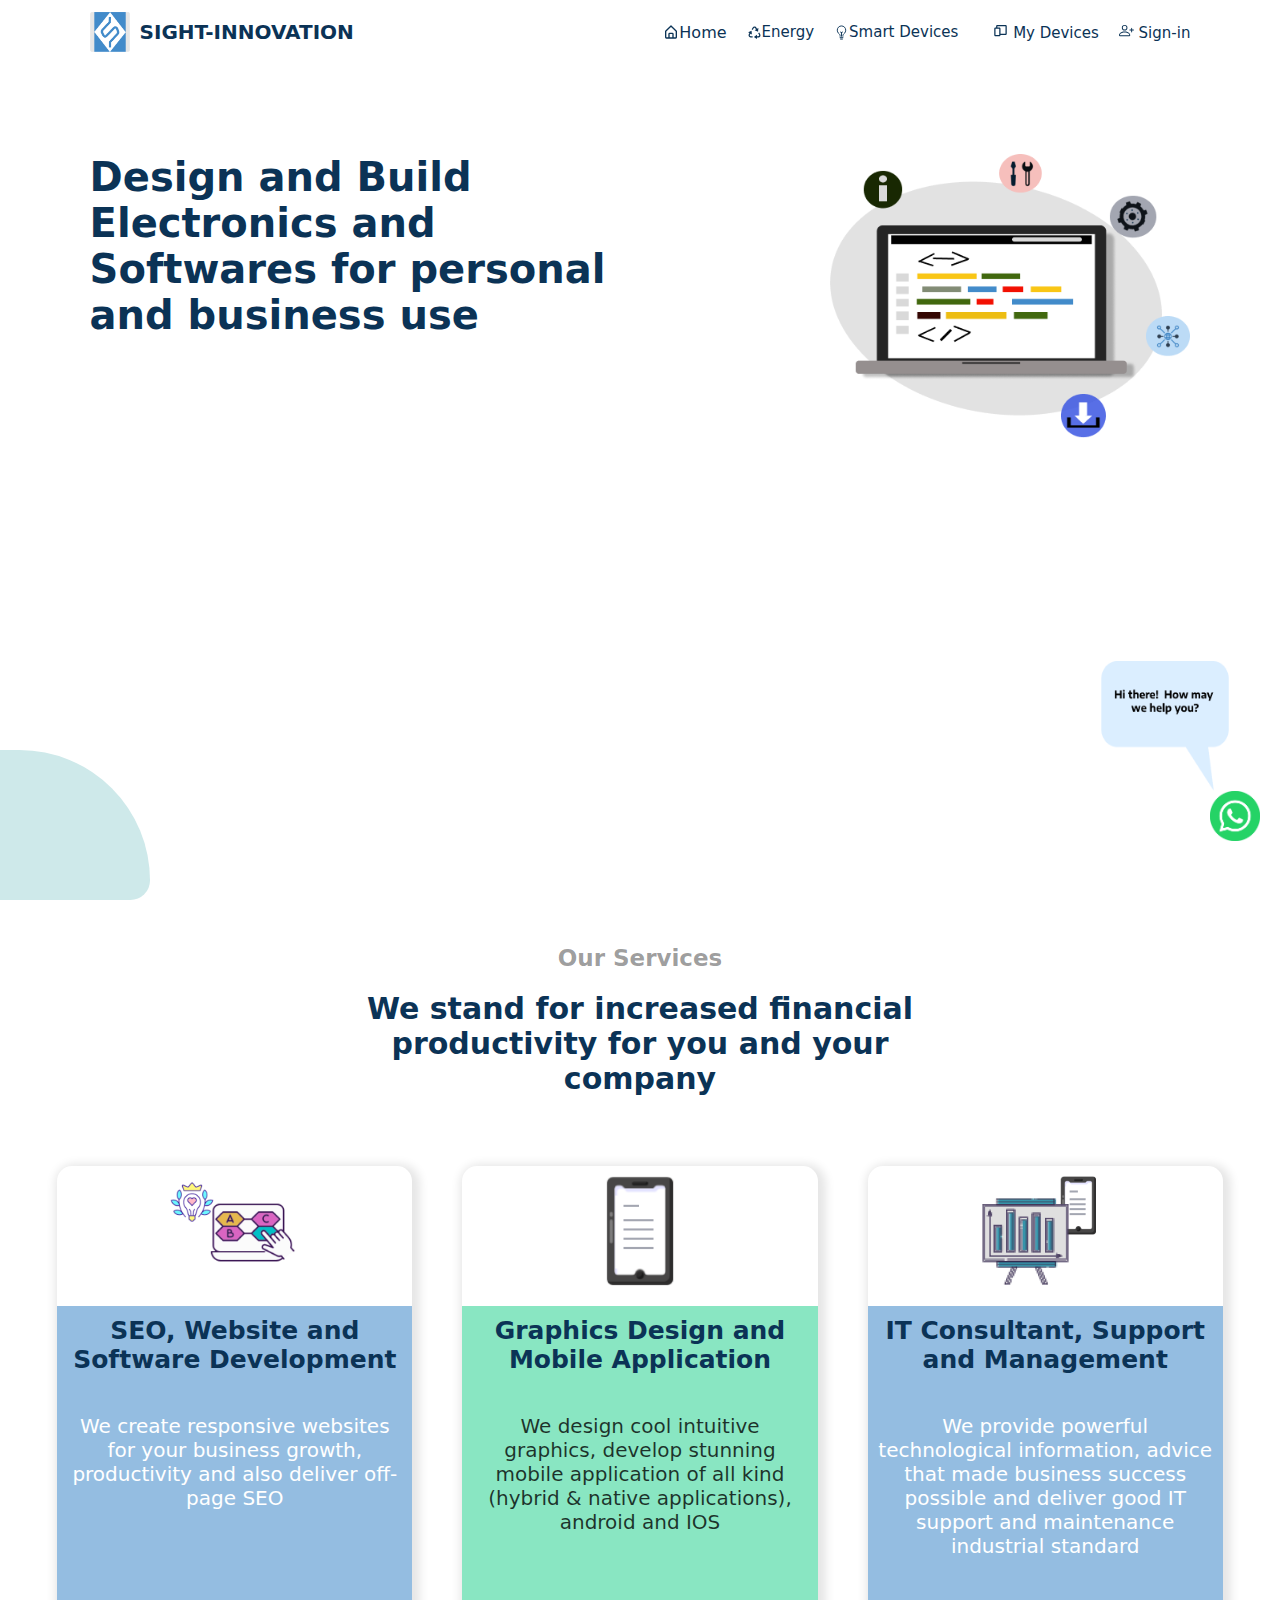
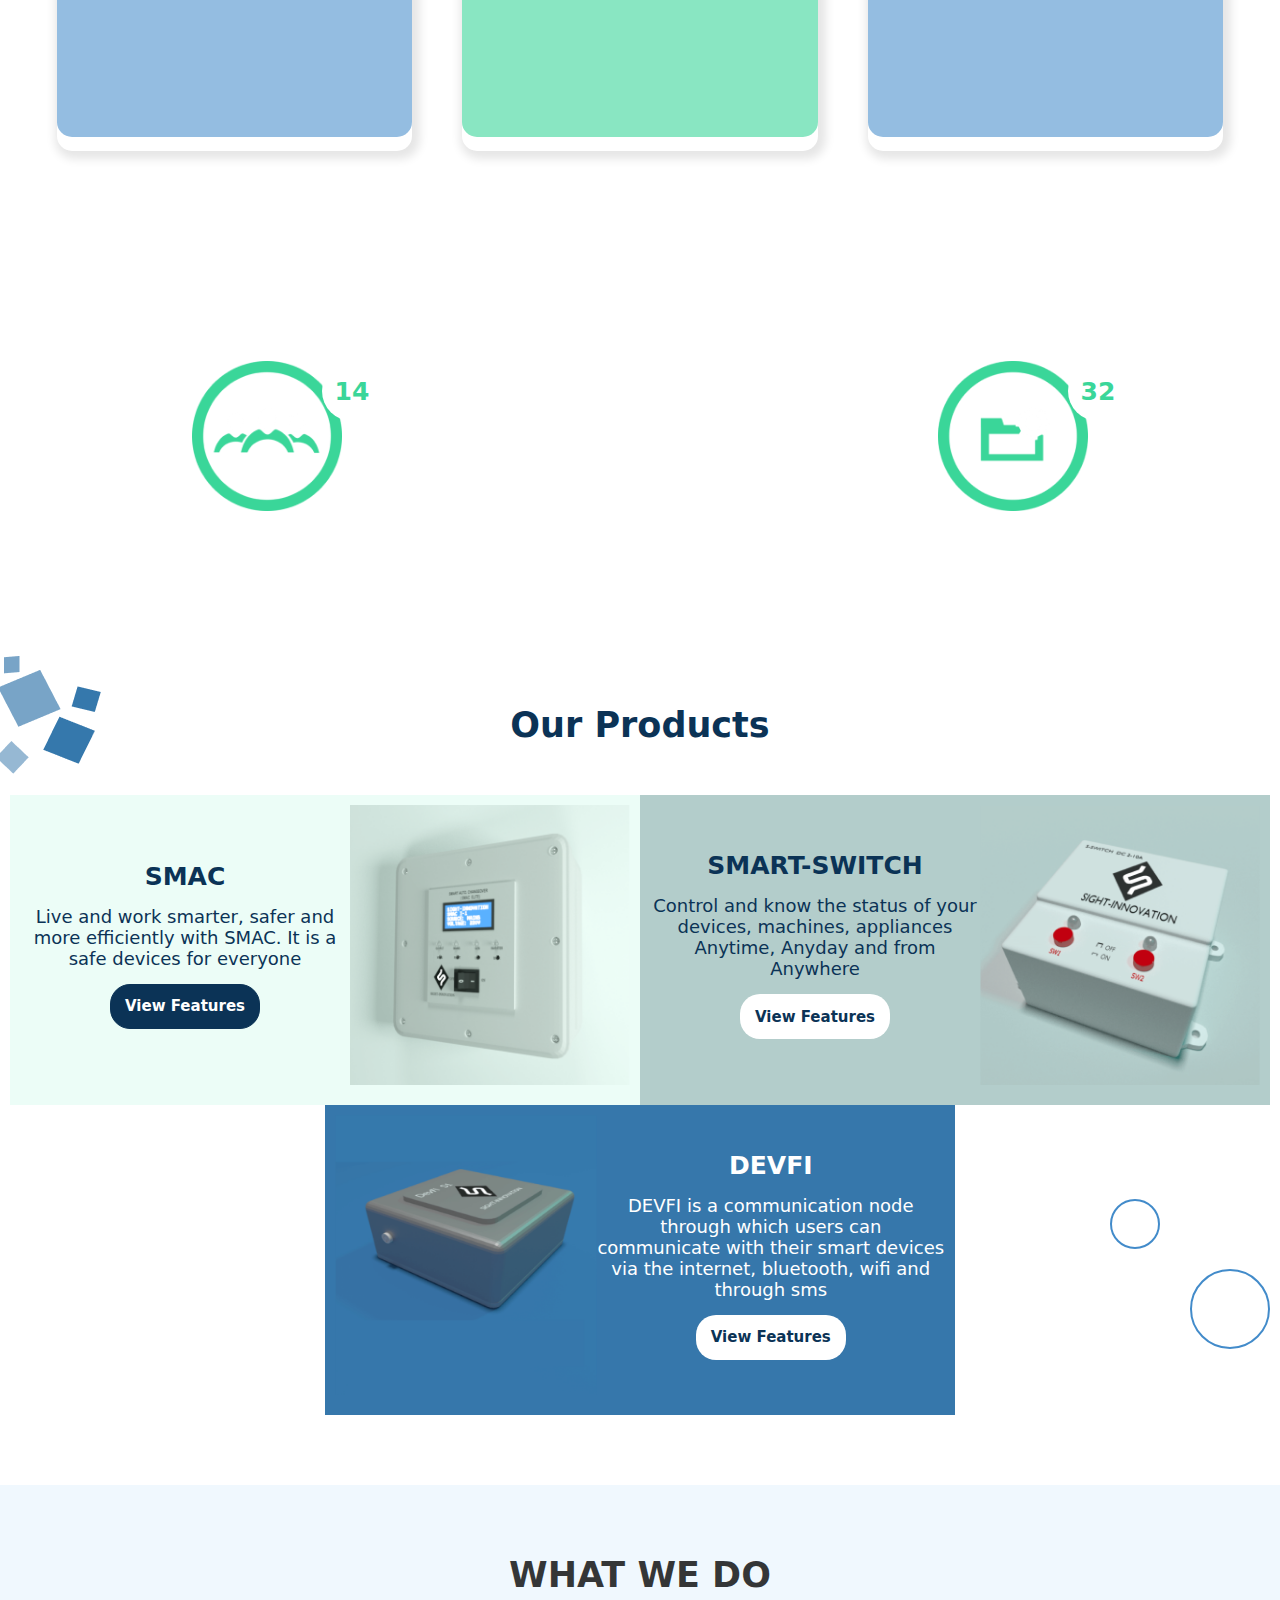
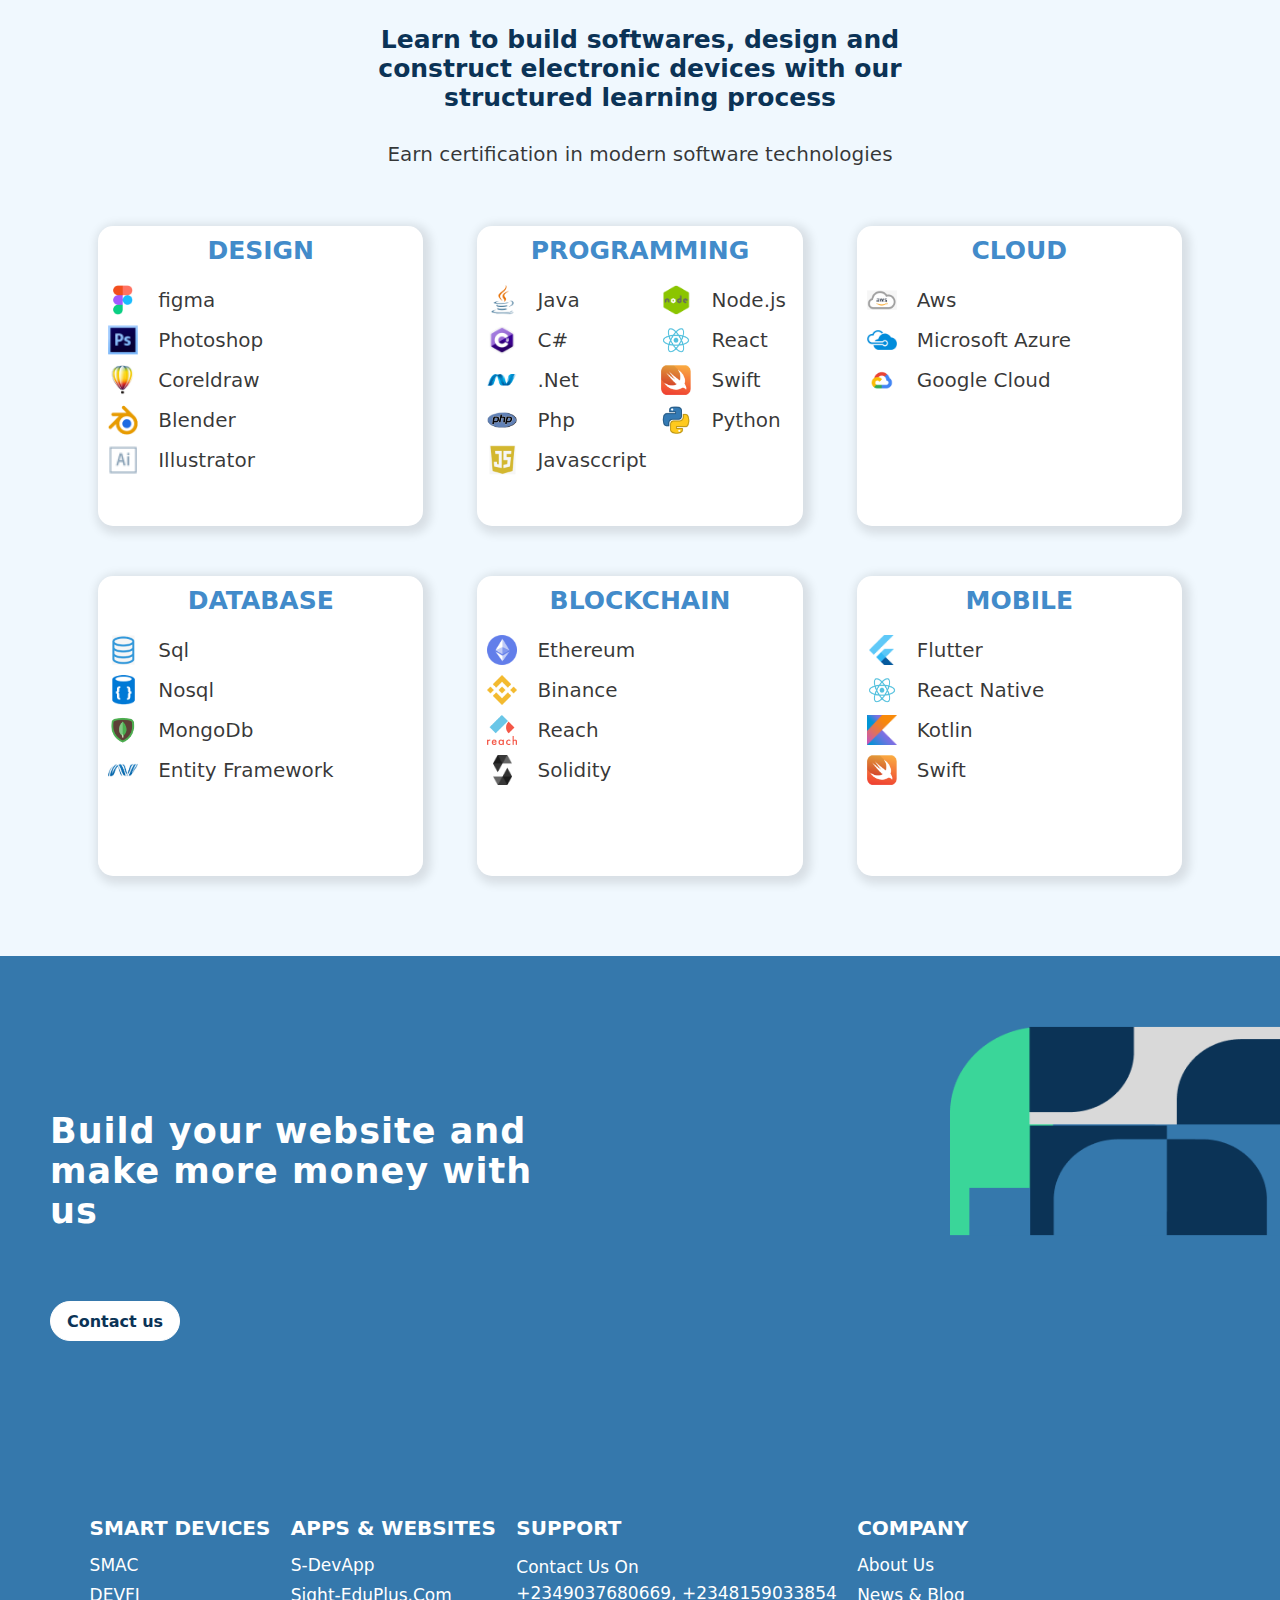
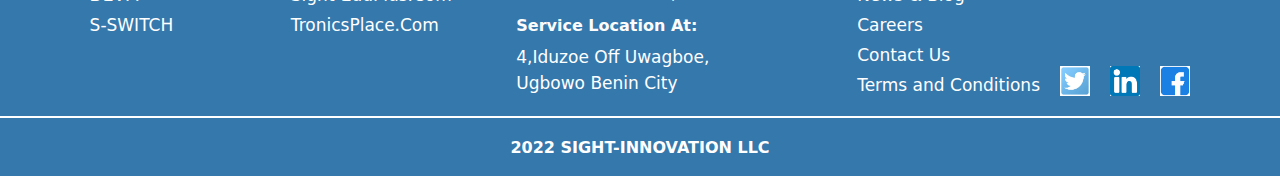
==== index.html @ d51b5e55 "first comiit" ====
<!DOCTYPE html>
<html lang="en">
<head>
    <title>SIGHT-INNOVATION LLC-Advance Electronics & Software Company in Nigeria</title>
    <link rel="stylesheet" href="./css/index.css"/>
    <link rel="stylesheet" href="./css/header.css"/>
    <link rel="stylesheet" href="./css/footer.css"/>
    <link rel="stylesheet" href="./css/style.css"/>
</head>
<body>
     <header classList="active?'active':''" class="header active?'active':''">
        <div class="header-div-1">
            <img class="logo" src="./images/favicon.png"/>
            <span class="sight">SIGHT-INNOVATION</span>
        </div>
        
        <div class="header-div-2">
            <div class="div-2-div">
                <div>
                    <span class="header-span">
                        <svg stroke="currentColor" fill="currentColor" stroke-width="0" viewBox="0 0 24 24" height="1em" width="1em" xmlns="http://www.w3.org/2000/svg"><path d="M5 22h14a2 2 0 0 0 2-2v-9a1 1 0 0 0-.29-.71l-8-8a1 1 0 0 0-1.41 0l-8 8A1 1 0 0 0 3 11v9a2 2 0 0 0 2 2zm5-2v-5h4v5zm-5-8.59 7-7 7 7V20h-3v-5a2 2 0 0 0-2-2h-4a2 2 0 0 0-2 2v5H5z"></path></svg>
                        Home
                    </span>
                </div>

                <div class="ensmde">
                    <div>
                        <span class="header-span" onclick="showDialog(this,0)">
                            <svg stroke="currentColor" fill="currentColor" stroke-width="0" viewBox="0 0 24 24" height="1em" width="1em" xmlns="http://www.w3.org/2000/svg"><g><path fill="none" d="M0 0H24V24H0z"></path><path d="M19.562 12.097l1.531 2.653c.967 1.674.393 3.815-1.28 4.781-.533.307-1.136.469-1.75.469H16v2.5L11 19l5-3.5V18h2.062c.263 0 .522-.07.75-.201.718-.414.963-1.332.55-2.049l-1.532-2.653 1.732-1zM7.304 9.134l.53 6.08-2.164-1.25-1.031 1.786c-.132.228-.201.487-.201.75 0 .828.671 1.5 1.5 1.5H9v2H5.938c-1.933 0-3.5-1.567-3.5-3.5 0-.614.162-1.218.469-1.75l1.03-1.787-2.164-1.249 5.53-2.58zm6.446-6.165c.532.307.974.749 1.281 1.281l1.03 1.785 2.166-1.25-.53 6.081-5.532-2.58 2.165-1.25-1.031-1.786c-.132-.228-.321-.417-.549-.549-.717-.414-1.635-.168-2.049.549L9.169 7.903l-1.732-1L8.97 4.25c.966-1.674 3.107-2.248 4.781-1.281z"></path></g></svg>
                            Energy

                            <dialog class="energy" >
                                <a onclick="showDialog(this,1)" href="http://127.0.0.1:5500/smart-meter.html">Smart Meter</a>
                            </dialog>
                        </span>
                    </div>

                    

                    <div>
                        <span class="header-span">
                            <svg stroke="currentColor" fill="currentColor" stroke-width="0" viewBox="0 0 512 512" height="1em" width="1em" xmlns="http://www.w3.org/2000/svg"><path fill="none" stroke-linecap="round" stroke-linejoin="round" stroke-width="32" d="M304 384v-24c0-29 31.54-56.43 52-76 28.84-27.57 44-64.61 44-108 0-80-63.73-144-144-144a143.6 143.6 0 00-144 144c0 41.84 15.81 81.39 44 108 20.35 19.21 52 46.7 52 76v24m16 96h64m-80-48h96m-48-48V256"></path><path fill="none" stroke-linecap="round" stroke-linejoin="round" stroke-width="32" d="M294 240s-21.51 16-38 16-38-16-38-16"></path></svg>
                            Smart Devices
                        </span>
                    </div>             
                </div>
            </div>

            <div class="div-end-div">
                <span class="header-span">
                <a>
                    <svg stroke="currentColor" fill="currentColor" stroke-width="0" viewBox="0 0 24 24" height="1em" width="1em" xmlns="http://www.w3.org/2000/svg"><path d="M20 3H7c-1.103 0-2 .897-2 2v2H4c-1.103 0-2 .897-2 2v10c0 1.103.897 2 2 2h6c1.103 0 2-.897 2-2h8c1.103 0 2-.897 2-2V5c0-1.103-.897-2-2-2zM9.997 19H4V9h6l-.003 10zm10-2H12V9c0-1.103-.897-2-2-2H7V5h13l-.003 12z"></path></svg>
                    My Devices
                </a>
                </span>

                <span class="header-span">
                    <a>
                        <svg stroke="currentColor" fill="currentColor" stroke-width="0" viewBox="0 0 16 16" height="1em" width="1em" xmlns="http://www.w3.org/2000/svg"><path d="M6 8a3 3 0 1 0 0-6 3 3 0 0 0 0 6zm2-3a2 2 0 1 1-4 0 2 2 0 0 1 4 0zm4 8c0 1-1 1-1 1H1s-1 0-1-1 1-4 6-4 6 3 6 4zm-1-.004c-.001-.246-.154-.986-.832-1.664C9.516 10.68 8.289 10 6 10c-2.29 0-3.516.68-4.168 1.332-.678.678-.83 1.418-.832 1.664h10z"></path><path fill-rule="evenodd" d="M13.5 5a.5.5 0 0 1 .5.5V7h1.5a.5.5 0 0 1 0 1H14v1.5a.5.5 0 0 1-1 0V8h-1.5a.5.5 0 0 1 0-1H13V5.5a.5.5 0 0 1 .5-.5z"></path></svg>
                        Sign-in
                    </a>
                </span>
            </div>
        </div>
    </header>

    <main class="home">
        <div class="home-banner">
            <section class="home-section-1">
                <span class="home-corner"></span>
                <span class="main-text">Design and Build Electronics and Softwares for personal and business use</span>
            </section>
            <section class="home-section-1">
                <img class="banner" src="./images/banner.png" alt="banner">

                <div class="home-div1">
                    <img src="./images/chat.png" class="home-img"/>
                    <div>
                        <img src="./images/whatapp2.png" class="home-img1"/>
                    </div>
                </div>

            </section>
        </div>
    </main>

    <section class="home-servicesSection">
        <div class="home-services1">
            <span class="home-sertt1">Our Services</span>
            <span class="home-sertt2">We stand for increased financial productivity for you and your company</span>
        </div>

        <div class="home-services2">
            <div>
                <img class="home-img2" src="./images/services1.png"/>
                <div class="home-services2-div1">
                    <span class="home-services2-span1">
                        SEO, Website and Software Development
                    </span>
                    <span class="home-services2-span2">
                        We create responsive websites for your business growth, productivity and also deliver off-page SEO
                    </span>
                </div>               
            </div>
            <div>
                <img class="home-img2" src="./images/phone.png"/>
                <div class="home-services2-div2">
                    <span class="home-services2-span1">
                        Graphics Design and Mobile Application
                    </span>
                    <span class="home-services2-spandif">
                        We design cool intuitive graphics, develop stunning mobile application of all kind (hybrid & native applications), android and IOS
                    </span>
                </div>
            </div>
            <div>
                <img class="home-img2" src="./images/services2.png"/>
                <div class="home-services2-div3">
                    <span class="home-services2-span1">
                        IT Consultant, Support and Management
                    </span>
                    <span class="home-services2-span2">
                        We provide powerful technological information, advice that made business success possible and deliver good IT support and maintenance industrial standard
                    </span>
                </div>
            </div>
        </div>
    </section>

    <section class="home-bg">
        <div>
            <div>
                <img src="./images/head.png" alt="head"/>
                <span class="home-bg-span">14</span>
                <span>Clients</span>
            </div>

            <div >
                <img src="./images/file.png" alt="file"/>
                <span class="home-bg-span">32</span>
                <span>Projects</span>
            </div>
        </div>
    </section>

    <section class="home-products">
        <img src="./images/side.png" alt="side">
        <span>Our Products</span>
        <div>
            <div class="home-prodiv">
                <div class="home-prodiv1">
                    <div>
                        <span>SMAC</span>
                        <span>
                            Live and work smarter, safer and more efficiently with SMAC. It is a safe devices for everyone
                        </span>
                        <a>View Features</a>
                    </div>
                    <img height="280px" width="280px" src="./images/smac.png" alt="smac">
                </div>

                <div class="home-prodiv2">
                    <div>
                        <span>SMART-SWITCH</span>
                        <span>
                            Control and know the status of your devices, machines, appliances Anytime, Anyday and from Anywhere
                        </span>
                        <a>View Features</a>
                    </div>
                    <img height="280px" width="280px" src="./images/switch.png" alt="switch">
                </div>
            </div>

            <div class="home-prodiv3">
                <img height="280px" width="280px" src="./images/devfi.png" alt="devfi">
                <div>
                    <span>DEVFI</span>
                    <span>
                        DEVFI is a communication node through which users can communicate with their smart devices via the internet, bluetooth, wifi and through sms
                    </span>
                    <a>View Features</a>
                </div>
            </div>
        </div>
        <p class="home-p1"></p>
        <p class="home-p2"></p>
    </section>

    <section class="home-software">
        <div class="home-softdiv1">
            <span class="home-softdiv1-span1">WHAT WE DO</span>
            <span class="home-softdiv1-span2">
                Learn to build softwares, design and construct electronic devices with our structured learning process
            </span>
            <span class="home-softdiv1-span3">Earn certification in modern software technologies</span>
        </div>

        <div class="home-softdiv2">
           <div>
                <div class="scrolled-7">
                    <span>DESIGN</span>
                    <div class="home-sfdiv1">
                        <span>
                            <img src="./images/figma.png" alt="figma" class="home-img3">
                            figma
                        </span>
                        <span>
                            <img src="./images/photoshop.png" alt="photoshop" class="home-img3">
                            Photoshop
                        </span>
                        <span>
                            <img src="./images/corel.png" alt="Coreldraw" class="home-img3">
                            Coreldraw
                        </span>
                        <span>
                            <img src="./images/blender.png" alt="blender" class="home-img3">
                            Blender
                        </span>
                        <span>
                            <img src="./images/illustrator.png" alt="Illustrator" class="home-img3">
                            Illustrator
                        </span>
                    </div>
                </div>

                <div class="scrolled-7">
                    <span>PROGRAMMING</span>
                    <div class="home-sfdiv2">
                        <div class="home-sfdiv3">
                            <span>
                                <img src="./images/java.png" alt="Java" class="home-img3">
                                Java
                            </span>
                            <span>
                                <img src="./images/c.png" alt="C#" class="home-img3">
                                C#
                            </span>
                            <span>
                                <img src="./images/net.png" alt=".net" class="home-img3">
                                .Net
                            </span>
                            <span>
                                <img src="./images/php.png" alt="php" class="home-img3">
                                Php
                            </span>
                            <span>
                                <img src="./images/javascript.png" alt="javascript" class="home-img3">
                                Javasccript
                            </span>
                        </div>
                        
                        <div class="home-sfdiv3">
                            <span>
                                <img src="./images/node.png" alt="node.js" class="home-img3">
                                Node.js
                            </span>
                            <span>
                                <img src="./images/react.png" alt="react" class="home-img3">
                                React
                            </span>
                            <span>
                                <img src="./images/swift.png" alt="swift" class="home-img3">
                                Swift
                            </span>
                            <span>
                                <img src="./images/python.png" alt="python" class="home-img3">
                                Python
                            </span>
                        </div>
                    </div>
                </div>

                <div class="scrolled-7">
                    <span>CLOUD</span>
                    <div class="home-sfdiv3">
                        <span>
                            <img src="./images/aws.png" alt="aws" class="home-img3">
                            Aws
                        </span>
                        <span>
                            <img src="./images/azure.png" alt="Microsoft Azure" class="home-img3">
                            Microsoft Azure
                        </span>
                        <span>
                            <img height="30" width="30" src="./images/google.png" alt="Google Cloud" class="home-img3">
                            Google Cloud
                        </span>
                    </div>
                </div>
           </div>

           <div>
                <div class="scrolled-7">
                    <span>DATABASE</span>
                    <div class="home-sfdiv1">
                        <span>
                            <img src="./images/sql.png" alt="sql" class="home-img3">
                            Sql
                        </span>
                        <span>
                            <img src="./images/nosql.png" alt="nosql" class="home-img3">
                            Nosql
                        </span>
                        <span>
                            <img src="./images/mongodb.png" alt="mongodb" class="home-img3">
                            MongoDb
                        </span>
                        <span>
                            <img src="./images/entity.png" alt="entity framework" class="home-img3">
                            Entity Framework
                        </span>
                    </div>
                </div>

                <div class="scrolled-7">
                    <span>BLOCKCHAIN</span>
                        <div class="home-sfdiv3">
                            <span>
                                <img src="./images/ethereum.png" alt="ethereum" class="home-img3">
                                Ethereum
                            </span>
                            <span>
                                <img src="./images/binance.png" alt="binance" class="home-img3">
                                Binance
                            </span>
                            <span>
                                <img src="./images/reach.png" alt="reach" class="home-img3">
                                Reach
                            </span>
                            <span>
                                <img src="./images/solidity.png" alt="solidity" class="home-img3">
                                Solidity
                            </span>
                        </div>                    
                </div>

                <div class="scrolled-7">
                    <span>MOBILE</span>
                    <div class="home-sfdiv3">
                        <span>
                            <img src="./images/flutter.png" alt="flutter" class="home-img3">
                            Flutter
                        </span>
                        <span>
                            <img src="./images/react.png" alt="react" class="home-img3">
                            React Native
                        </span>
                        <span>
                            <img height="30" width="30" src="./images/kotlin.png" alt="kotlin" class="home-img3">
                            Kotlin
                        </span>
                        <span>
                            <img src="./images/swift.png" alt="swift" class="home-img3">
                            Swift
                        </span>
                    </div>
                </div>
        </div>
    </section>

    <section class="footer">
        <img class="footer-img" src="./images/footer.png" alt="footer">
        <div class="footer-div1">
            <span>Build your website and make more money with us</span>
            <a href="/contact">Contact us</a>
        </div>
        
      <div class="footer-div2">
            <div class="footer-div3">
                <span class="footer-sp">SMART DEVICES</span>
                <a href="/smac">SMAC</a>
                <a href="/#">DEVFI</a>
                <a href="smart-switch">S-SWITCH</a>
            </div>

            <div class="footer-div3">
                <span class="footer-sp">APPS &amp WEBSITES</span>
                <a href="/#">S-DevApp</a>
                <a href="https://sight-eduplus.com/">Sight-EduPlus.Com</a>
                <a href="/#">TronicsPlace.Com</a>
            </div>

            <div class="footer-div3">
                <span class="footer-sp">SUPPORT</span>
                <span class="footer-sp3">
                    Contact Us On
                    <br>
                    +2349037680669, +2348159033854
                </span>
                <span class="footer-sp2">Service Location At:</span>
                <span class="footer-sp3">
                    4,Iduzoe Off Uwagboe,
                    <br>
                    Ugbowo Benin City
                </span>
            </div>

        <div class="footer-div3">
            <span class="footer-sp">COMPANY</span>
            <a href="/About us">About Us</a>
            <a href="/#">News & Blog</a>
            <a href="/careers">Careers</a>
            <a href="/contact">Contact Us</a>
            <a href="/#">Terms and Conditions</a>
        </div>

        <div class="footer-div4">
            <img class="footer-img2" src="./images/twitter.jpg" alt="twitter">
            <img class="footer-img2" src="./images/linkedin.png" alt="linkedin">
            <img class="footer-img2" src="./images/facebook.png" alt="facebook">
        </div>
      </div>

        <span>2022 SIGHT-INNOVATION LLC</span>

    </section>

    <script src="./js/index.js"></script>
</body>
</html>
---- css/index.css ----
*{
    box-sizing: border-box;
}

body{
    margin: 0;
    padding: 0;
    font-family: system-ui, -apple-system, BlinkMacSystemFont, 'Segoe UI', Roboto, Oxygen, Ubuntu, Cantarell, 'Open Sans', 'Helvetica Neue', sans-serif;
}

a{
    text-decoration: none;
}

img{
    overflow-clip-margin: content-box;
    overflow: clip;
}

p{
    display: block;
    margin-block-start: 1em;
    margin-block-end: 1em;
    margin-inline-start: 0;
    margin-inline-end: 0;
}
---- css/header.css ----
header{
    width: 100%;
    height: 64px;
    position: fixed;
    top: 0;
    left: 0;
    display: flex;
    align-items: center;   
    color: rgb(11, 51, 86);
    background-color: white;
    /* color: white;
    background-color: #428bca; */
    justify-content: space-between;
    flex-direction: row;
    padding: 10px 7%;
    z-index: 50;
}

header > div{
    display: flex;
    align-items: center;
}

.header-div-1{
    gap: 10px;
}

.header-div-2{
    gap: 35px;
    height: 40px;
}

.header-div-2 > *{
    height: 100%;
}

.sight{
    font-size: 20px;
    font-weight: 700;
}

.logo{
    height: 40px;
    width: 40px;
}

.div-2-div{
    gap: 20px;
    display: flex;
    flex-direction: row;
}

.div-2-div > *{
    height: 100%;
}

.ensmde{
    display:flex;
    flex-direction: row;
    gap: 20px;
    font-size: 15px;
}

.ensmde > *{
    cursor: pointer;
}

.header-span{
    height: 40px;
    display: flex;
    align-items: center;
    justify-content: center;
    color: rgb(11, 51, 86);
}

.div-end-div{
    display: flex;
    flex-direction: row;
    gap: 20px;
    font-size: 15px;
}

.div-end-div > *{
    cursor: pointer;
}

/* .active{
    background-color:rgb(66,139,202);
    color:white;
}

.active > *{
    color: white;
} */
---- css/footer.css ----
.footer{
    background-color: #3578ac;
    color: #fff;
    position: relative;
    width: 100%;
    height: auto;
    display: flex;
    gap: 10px;
    flex-direction: column;
}

.footer-img{
    position: absolute;
    top: 70px;
    right: 0;
    height: 210px;
    width: 330px;
}

.footer-div1{
    display: flex;
    flex-direction: column;
    width: 50%;
    justify-content: center;
    align-items: flex-start;
    padding: 0 50px;
    height: 60vh;
    color: #fff;
    gap: 70px;
}

.footer-div1 > span{
    font-size: 35px;
    font-weight: 700;
    letter-spacing: 1px;
}

.footer-div1 > a{
    border: 1px solid #fff;
    border-radius: 20px;
    align-items: center;
    justify-content: center;
    display: flex;
    padding: 5px;
    background-color: #fff;
    color: #0b3356;
    width: 130px;
    height: 40px;
    font-weight: 700;
}

.footer-div2{
    display: flex;
    justify-content: space-between;
    padding: 10px 7%;
    width: 100%;
}

.footer-div3{
    display: flex;
    flex-direction: column;
    gap: 10px;
    color: #fcfcfc;
}

.footer-div4{
    display: flex;
    gap: 20px;
    align-items: flex-end;
}

.footer-img2{
    height: 30px;
    width: 30px;
}

.footer-sp{
    color: #fff;
    font-size: 20px;
    font-weight: 700;
    margin-bottom: 5px;
}

.footer-div3 > a,
.footer-sp3{
    font-size: 17px;
    font-weight: 400;
    color: #fff;
}

.footer-sp2{
    font-weight: 700;
}

.footer-sp3{
    line-height: 1.5;
}

.footer > span{
    display: flex;
    align-items: center;
    justify-content: center;
    border-top: 2px solid #fff;
    color: #fff;
    font-size: 16px;
    font-weight: 700;
    height: 60px;
}
---- css/style.css ----
main.home{
    display: flex;
    position: relative;
    top:64px;
    height: calc(100vh - 64px);
    width: 100%;
    left: 0;
    margin-bottom: 79px;
}

main.home > *{
    height: 100%;
}

.home-corner{
    position: absolute;
    left: 0;
    bottom: 0;
    height: 150px;
    background-color: #cee9ea;
    border-radius: 0 200px 30px 0;
    width: 150px;
}

.main-text{
    height: 80px;
}

.banner{
    width: 380px;
    height: auto;
}

.home-banner{
    display: flex;
    height: 90vh;
    width: 100%;
    position: relative;
    overflow: hidden;
}

main.home > div > section{
    display: flex;
    flex-direction: column;
    justify-content: flex-start;
    margin-top: 80px;
    height: 100%;
    padding: 10px 7%;
    font-size: 40px;
    font-weight: 700;
    color: #0b3356;
}

.home-div1{
    position: fixed;
    right: 0;
    bottom: 30px;
    display: flex;
    flex-direction: column;
    padding: 20px;
    z-index: 2;
}

.home-img{
    height: 130px;
    width: 170px;
    margin-left: -130px;
}

.home-img1{
    height: 50px;
    width: 50px;   
}

.home-servicesSection{
    display: flex;
    flex-direction: column;
    align-items: center;
    height: 100vh;
    width: 100%;
    padding: 20px;
    gap: 30px;
    position: relative;
}

.home-services1{
    justify-content: center;
    display: flex;
    align-items: center;
    flex-direction: column;
    width: 50%;
    padding: 10px;
    gap: 20px;
}

.home-sertt1{
    font-size: 23px;
    font-weight: 700;
    color: rgba(0,0,0,0.4);
}

.home-sertt2{
    font-size: 30px;
    font-weight: 700;
    color: #0b3356;
    text-align: center;
}

.home-services2{
    display: flex;
    justify-content: space-between;
    padding: 30px 3%;gap: 50px;
}

.home-services2 > div{
    display: flex;
    flex-direction: column;
    align-items: center;
    text-align: center;
    background-color: #fff;
    height: 65vh;
    width: 35%;
    box-shadow: 3px 3px 10px 5px rgba(0,0,0,0.1);
    border-radius: 15px;
    padding: 10px 0 0;
    gap: 20px;
}

.home-services2 > div > div{
    display: flex;
    flex-direction: column;
    gap: 40px;
    height: 75%;
    border-radius: 0 0 15px 15px;
    padding: 10px;
}

.home-services2-span1{
    color: #0b3356;
    font-size: 25px;
    font-weight: 700;
}

.home-services2-span2{
    color: #fff;
    font-size: 20px;
    font-weight: 500;
}

.home-services2-spandif{
    color: rgba(0,0,0,0.78);
    font-size: 20px;
    font-weight: 500;
}

.home-services2-div1{
    background-color: #428bca91;
}

.home-services2-div2{
    background-color:#3ad69999;
}

.home-services2-div3{
    background-color: #428bca91;
}

.home-img2{
    height: 110px;
}

.home-bg{
    height: 400px;
    width: 100%;
    background-attachment: fixed;
    background-size: cover;
    background-image: url(../images/background1.jpg);
    background-repeat:no-repeat ;
    background-position: 50%;
    display: flex;
    align-items: center;
    justify-content: center; 
    margin-top: 40px;
}

.home-bg > div{
    display: flex;
    align-items: center;
    justify-content: space-between;
    width: 70%;
}

.home-bg > div > div > img{
    height: 150px;
    width: 150px;
}

.home-bg > div > div{
    color: white;
    display: flex;
    flex-direction: column;
    gap: 10px;
    align-items: center;
    font-size: 24px;
    font-weight: 700;
    position: relative;
}

.home-bg-span{
    position: absolute;
    background-color: #fff;
    color: #3ad699;
    height: 60px;
    width: 60px;
    border-radius: 50%;
    display: flex;
    align-items: center;
    justify-content: center;
    font-size: 25px;
    margin: 0 40px 0 0;
    right: -80px;
    top: 0;
}

.home-products{
    height: auto;
    width: 100%;
    display: flex;
    align-items: center;
    flex-direction: column;
    position: relative;
    padding: 50px 10px;
    margin: 0 0 20px;
    gap: 50px;
    overflow: hidden;
}

.home-products > div{
    display: flex;
    flex-direction: column;
    align-items: center;
}

.home-products > span{
    gap: 50px;
}

.home-products > img{
    position: absolute;
    left: 0;
    top: 0;
}

.home-prodiv{
    width: 100%;
    display: flex;
    flex-direction: row;
}

.home-prodiv1,
.home-prodiv2,
.home-prodiv3{
    display: flex;
    align-items: center;
    justify-content: center;
    flex-direction: row;
    width: 50%;
    height: auto;
    padding: 10px 10px 20px;
}

.home-prodiv1{
    background-color: #ecfdf7;
}

.home-prodiv2{
    background-color: #b3cdcb;
}

.home-prodiv3{
    background-color: #3677ab;
}

.home-products > span:first-of-type{
    font-size: 35px;
    font-weight: 700;
    color: #0b3356;
}

.home-prodiv1 > div,
.home-prodiv2 > div,
.home-prodiv3 > div{
    display: flex;
    flex-direction: column;
    align-items: center;
    text-align: center;
    gap: 15px;
    position: relative;
}

.home-prodiv1 > div,
.home-prodiv2 > div{
    color: #0b3356;
}

.home-prodiv1 > div > span:first-of-type{
    font-size: 25px;
    font-weight: 700;
}

.home-prodiv1 > div > span:nth-of-type(2){
    font-size: 18px;
}

.home-prodiv1 > div > a{
    font-size: 15px;
    font-weight: 700;
    color: white;
    height: 45px;
    background-color: #0b3356;
    width: 150px;
    border-radius: 20px;
    display: flex;
    align-items: center;
    justify-content: center;
    border:1px solid #0b3356;
}

.home-prodiv1 > div > a:hover{
    color: #0b3356;
    background-color: white;
    border: none;
}

.home-prodiv2 > div > span:first-of-type{
    font-size: 25px;
    font-weight: 700;
}

.home-prodiv2 > div > span:nth-of-type(2){
    font-size: 18px;
}

.home-prodiv2 > div > a{
    font-size: 15px;
    font-weight: 700;
    color: #0b3356;
    height: 45px;
    background-color: white;
    width: 150px;
    border-radius: 20px;
    display: flex;
    align-items: center;
    justify-content: center;
    border: none;
}

.home-prodiv2 > div > a:hover{
    color: white;
    background-color: #0b3356;
    border:1px solid #0b3356;
}

.home-prodiv3 > div{
    color: white;
}

.home-prodiv3 > div > span:first-of-type{
    font-size: 25px;
    font-weight: 700;
}

.home-prodiv3 > div > span:nth-of-type(2){
    font-size: 18px;
}

.home-prodiv3 > div > a{
    font-size: 15px;
    font-weight: 700;
    color: #0b3356;
    height: 45px;
    background-color: white;
    width: 150px;
    border-radius: 20px;
    display: flex;
    align-items: center;
    justify-content: center;
    border: none;
}

.home-prodiv3 > div > a:hover{
    color: white;
    background-color: #0b3356;
    border:1px solid #0b3356;
}

.home-prodiv3 > div:first-of-type{
    width: calc(100% - 237px);
}

.home-p1,
.home-p2{
    position: absolute;
    border:2px solid #428bca;
    border-radius: 50%;
}

.home-p1{
    height: 80px;
    width: 80px;
    right: 10px;
    bottom: 100px;
}

.home-p2{
    height: 50px;
    width: 50px;
    right: 120px;
    bottom: 200px;
}

.home-software{
    display: flex;
    flex-direction: column;
    width: 100%;
    /* height: auto; */
    padding: 70px 10px;
    background-color: rgba(227,242,254,.52);
    gap: 50px;
}

.home-softdiv1{
    display: flex;
    align-items: center;
    justify-content:center;
    text-align: center;
    flex-direction: column;
    gap:30px;
    width: 50%;
    align-self: center;
}

.home-softdiv1-span1{
    font-size: 35px;
    font-weight: 700;
    color: rgba(0, 0, 0, 0.78);
}

.home-softdiv1-span2{
    font-size: 25px;
    font-weight: 700;
    color:#0b3356;
}

.home-softdiv1-span3{
    font-size:20px;
    color:rgba(0, 0, 0, 0.78);
}

.home-softdiv2{
    display: flex;
    gap: 30px;
    flex-direction: column;
}

.home-softdiv2 > div{
    display: flex;
    padding: 10px 7%;
    justify-content: space-between;
}

.home-softdiv2 > div > div{
    display: flex;
    flex-direction: column;
    width: 30%;
    background-color: #fff;
    box-shadow: 3px 3px 10px 5px rgba(0,0,0,0.1);
    height: 300px;
    border-radius: 15px;
    padding: 10px;
    align-items: center;
    gap: 20px;
}

.home-softdiv2 > div > div > span{
    color: #428bca;
    font-size: 25px;
    font-weight: 700;
}

.home-sfdiv1,
.home-sfdiv3{
    display: flex;
    flex-direction: column;
    gap: 10px;
    align-self: flex-start;
} 

.home-sfdiv1 > span,
.home-sfdiv3 > span{
    display: flex;
    align-items: center;
    gap: 20px;
    font-size: 20px;
    color: rgba(0, 0, 0, 0.78);
}

.home-sfdiv2{
    display: flex;
    gap: 15px;
    align-self: flex-start;
    width: 100%;
}

.scrolled-7{
    animation: ane5 1s forwards;
}

.home-img3{
    height: 30px;
    width: 30px;
    object-fit: contain;
}

.smart-meter{
    margin-top: 70px;
    width: 100%;
    height: 480px;
    background-color: #a3a6b1;
    border-radius: 7px;
    display: flex;
    gap: 100px;
    flex-direction: row;
    justify-content: center;
}

.smart-meter > div:first-child{
    width: 680px;
    background-image: url(/images/Rectangle\ 125.e80c6674.png);
    background-size: 549px 480px;
    background-repeat: no-repeat;
}

.smart-meter > div:nth-child(2){
    padding-top: 50px;
    width: 60%;
    display: flex;
    flex-direction: column;
    font-size: 10px;
    padding-right: 25px;
}

.smart-meter > div:nth-child(2) > h1{
    font-style: normal;
    font-weight: 600;
    font-size: 4em;
    line-height: 54px;
    margin-right: 0;
}

.smart-meter > div:nth-child(2) > h5{
    font-style: normal;
    font-weight: 300;
    font-size: 2.5em;
    line-height: 30px;
    margin-bottom: 30px!important;
    margin: 0;
    color: #000;
}

.smart-meter > div:nth-child(2) > button{
    width: 270px;
    border: 0;
    height: 76px;
    font-size: 1.5em;
    padding-top: 5px;
    color: #0b0b74;
    background: #fff;
    border-radius: 10px;
    margin-bottom: 20px;
    font-style: normal;
    font-weight: 600;
    line-height: 54px;
}

.smart-meter > div:nth-child(2) > button:hover{
    background-color: #0b0b74;
    color: #fff;
}

.smart-meter2{
    display: flex;
    width: 100%;
    padding-top: 70px;
    gap: 50px;
    padding-bottom: 50px;
    justify-content: center;
    background: #fff;
}

.smart-meter3{
    width: 50%;
    height: auto;
    display: flex;
    gap: 30px;
    flex-direction: column;
}

.smart-meter3 > div:first-child{
    width:100%;
    display: flex;
    flex-direction:row ;
}

.smart-meter2 > div:nth-child(2){
    width: 40%;
    height: 650px;
    font-size: 12px;
    background: #f8f4f4;
    box-shadow: 0 0 20px rgba(0, 0, 0, 0.25);
    border-radius: 8px;
}

.smart-meter2 > div:nth-child(2) > h1{
    align-self: center;
    text-align: center;
    font-weight: 700;
    font-size: 2em;
    line-height: 29px;
    padding: 10px;
    margin: 20px;
    color: #000;
}

ul{
    display: block;
    list-style-type: disc;
    margin-block-start: 1em;
    margin-block-end: 1em;
    margin-inline-start: 0;
    margin-inline-end: 0;
    padding-inline-start: 40px;
}

.smart-meter2 > div:nth-child(2) > ul >li{
    padding: 0;
    margin: 0;
    font-style: normal;
    font-weight: 460;
    font-size: 1.5em;
    line-height: 25px;
    color: #000;
    margin-top: 20px!important;
    display: flex;
    gap: 25px;
}

.smart-meter4,
.smart-meter5{
    padding-right: 20px;
    border-radius: 30px;
    height: 20px;
    width: 20px;
    margin-top: 7px;
}

.smart-meter4{
    background-color: #3578ac;
}

.smart-meter5{
    background-color: #3ad699;
}

.smart-meter6{
    padding-right: 20px;
}
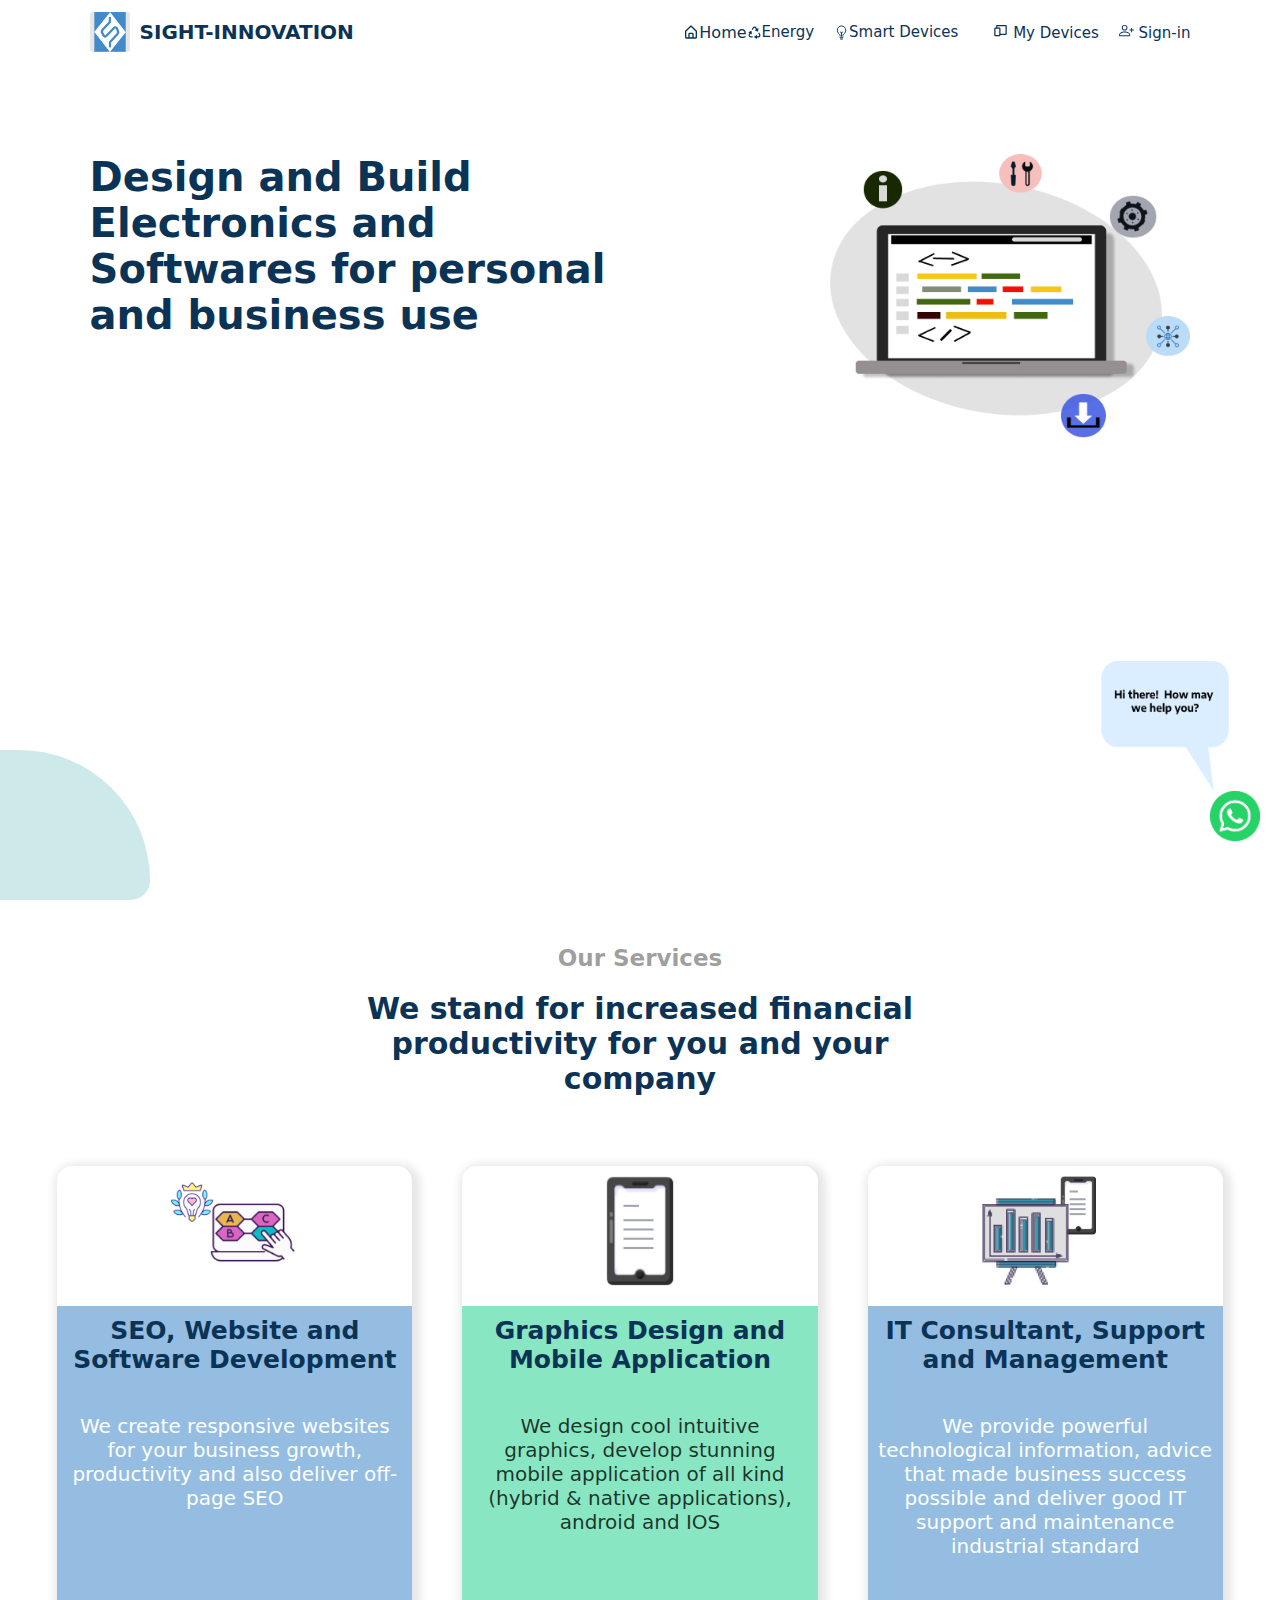
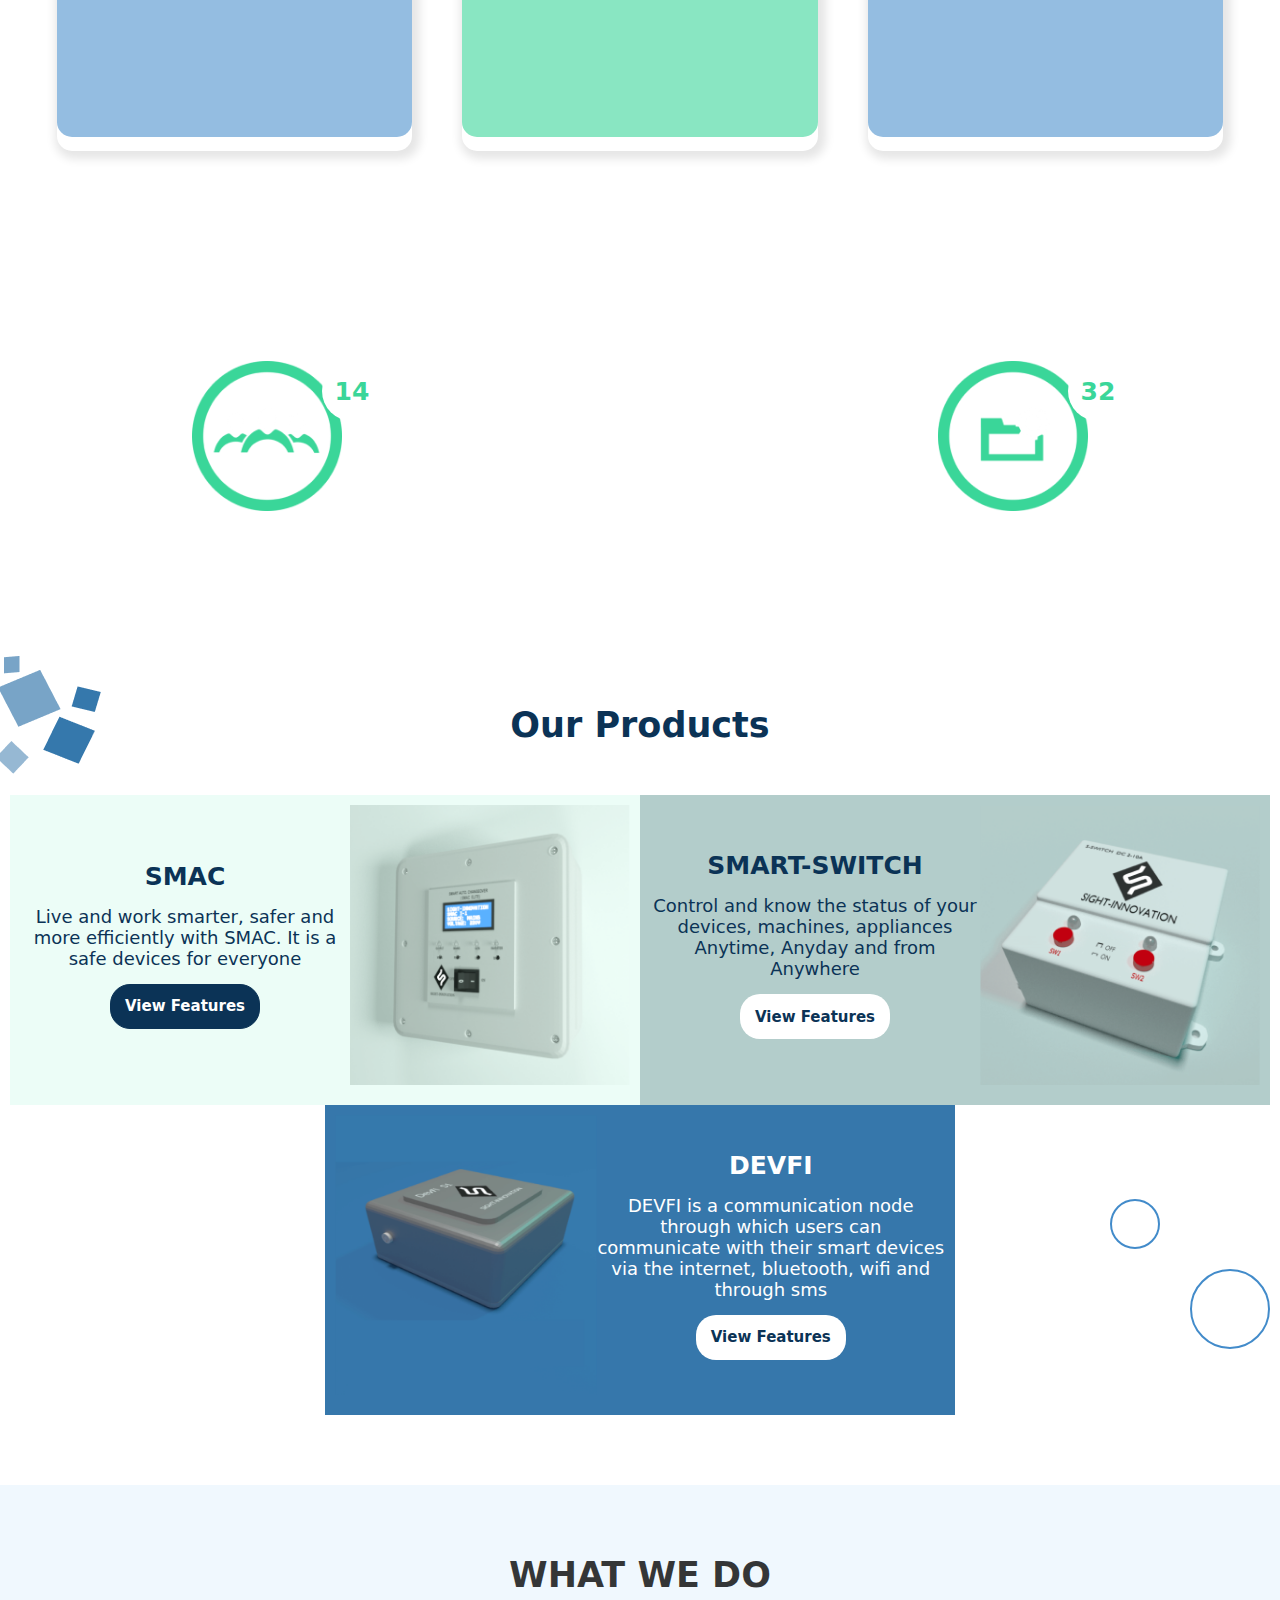
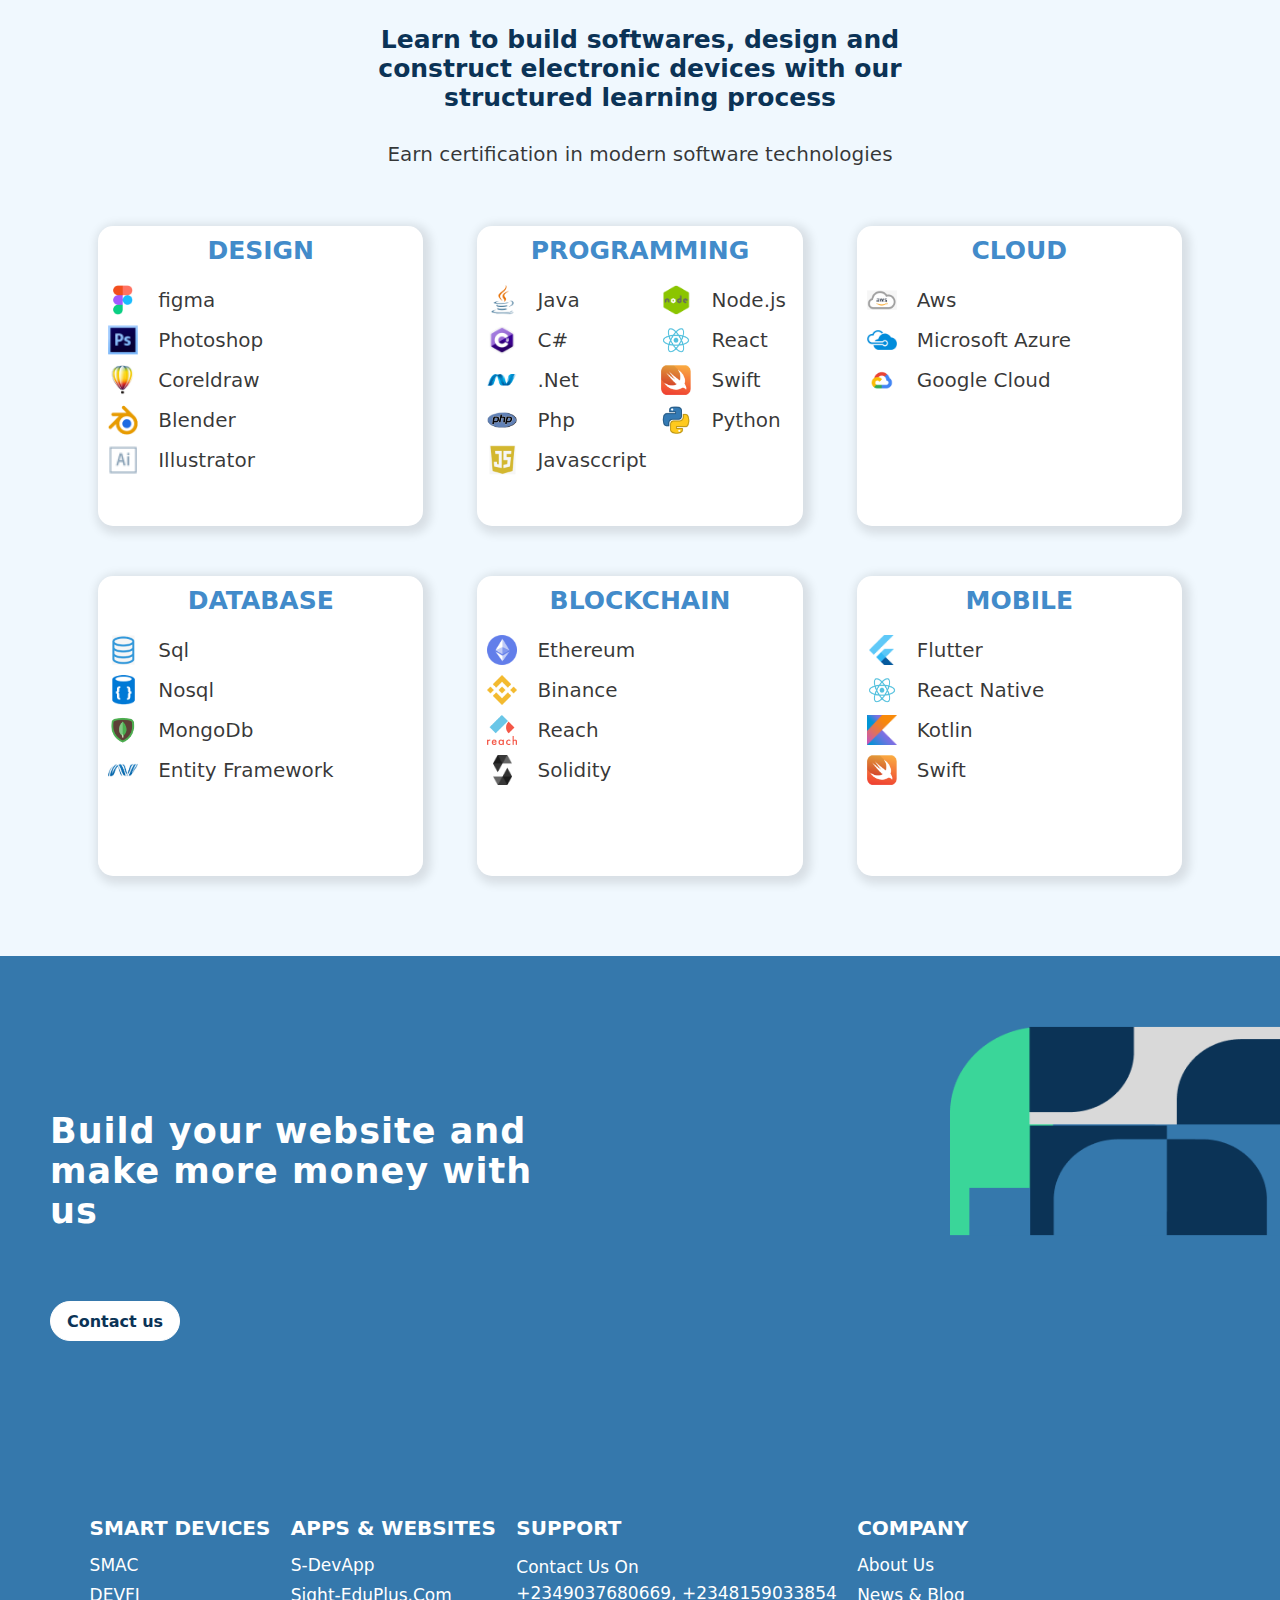
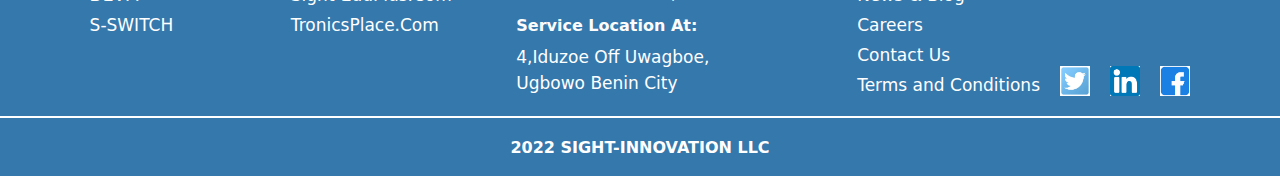
==== commit 933eb238: "completed the login page" ====
--- a/index.html
+++ b/index.html
@@ -17,45 +17,57 @@
         <div class="header-div-2">
             <div class="div-2-div">
                 <div>
-                    <span class="header-span">
+                    <span class="header-span change">
                         <svg stroke="currentColor" fill="currentColor" stroke-width="0" viewBox="0 0 24 24" height="1em" width="1em" xmlns="http://www.w3.org/2000/svg"><path d="M5 22h14a2 2 0 0 0 2-2v-9a1 1 0 0 0-.29-.71l-8-8a1 1 0 0 0-1.41 0l-8 8A1 1 0 0 0 3 11v9a2 2 0 0 0 2 2zm5-2v-5h4v5zm-5-8.59 7-7 7 7V20h-3v-5a2 2 0 0 0-2-2h-4a2 2 0 0 0-2 2v5H5z"></path></svg>
-                        Home
+                        <a href="http://127.0.0.1:5500/index.html">Home</a>                        
                     </span>
                 </div>
 
                 <div class="ensmde">
                     <div>
-                        <span class="header-span" onclick="showDialog(this,0)">
+                        <span class="header-span change">
                             <svg stroke="currentColor" fill="currentColor" stroke-width="0" viewBox="0 0 24 24" height="1em" width="1em" xmlns="http://www.w3.org/2000/svg"><g><path fill="none" d="M0 0H24V24H0z"></path><path d="M19.562 12.097l1.531 2.653c.967 1.674.393 3.815-1.28 4.781-.533.307-1.136.469-1.75.469H16v2.5L11 19l5-3.5V18h2.062c.263 0 .522-.07.75-.201.718-.414.963-1.332.55-2.049l-1.532-2.653 1.732-1zM7.304 9.134l.53 6.08-2.164-1.25-1.031 1.786c-.132.228-.201.487-.201.75 0 .828.671 1.5 1.5 1.5H9v2H5.938c-1.933 0-3.5-1.567-3.5-3.5 0-.614.162-1.218.469-1.75l1.03-1.787-2.164-1.249 5.53-2.58zm6.446-6.165c.532.307.974.749 1.281 1.281l1.03 1.785 2.166-1.25-.53 6.081-5.532-2.58 2.165-1.25-1.031-1.786c-.132-.228-.321-.417-.549-.549-.717-.414-1.635-.168-2.049.549L9.169 7.903l-1.732-1L8.97 4.25c.966-1.674 3.107-2.248 4.781-1.281z"></path></g></svg>
                             Energy
 
-                            <dialog class="energy" >
-                                <a onclick="showDialog(this,1)" href="http://127.0.0.1:5500/smart-meter.html">Smart Meter</a>
-                            </dialog>
-                        </span>
-                    </div>
-
-                    
+                            <div class="header-ddcontent">
+                                <span>
+                                    <a href="http://127.0.0.1:5500/smart-meter.html">Smart Meter</a>
+                                </span>
+                            </div>
+                        </span>
+                    </div>
 
                     <div>
-                        <span class="header-span">
+                        <span class="header-span change">
                             <svg stroke="currentColor" fill="currentColor" stroke-width="0" viewBox="0 0 512 512" height="1em" width="1em" xmlns="http://www.w3.org/2000/svg"><path fill="none" stroke-linecap="round" stroke-linejoin="round" stroke-width="32" d="M304 384v-24c0-29 31.54-56.43 52-76 28.84-27.57 44-64.61 44-108 0-80-63.73-144-144-144a143.6 143.6 0 00-144 144c0 41.84 15.81 81.39 44 108 20.35 19.21 52 46.7 52 76v24m16 96h64m-80-48h96m-48-48V256"></path><path fill="none" stroke-linecap="round" stroke-linejoin="round" stroke-width="32" d="M294 240s-21.51 16-38 16-38-16-38-16"></path></svg>
                             Smart Devices
+
+                            <div class="header-ddcontent" >
+                                <span>
+                                    <a href="http://127.0.0.1:5500/smac.html">Smac</a>
+                                </span>
+                                <span>
+                                    <a href="http://127.0.0.1:5500/smart-switch.html">S-switch</a>
+                                </span>
+                                <span>
+                                    <a href="http://127.0.0.1:5500/#.html">DevFi</a>
+                                </span>
+                            </div>
                         </span>
                     </div>             
                 </div>
             </div>
 
             <div class="div-end-div">
-                <span class="header-span">
+                <span class="header-span change">
                 <a>
                     <svg stroke="currentColor" fill="currentColor" stroke-width="0" viewBox="0 0 24 24" height="1em" width="1em" xmlns="http://www.w3.org/2000/svg"><path d="M20 3H7c-1.103 0-2 .897-2 2v2H4c-1.103 0-2 .897-2 2v10c0 1.103.897 2 2 2h6c1.103 0 2-.897 2-2h8c1.103 0 2-.897 2-2V5c0-1.103-.897-2-2-2zM9.997 19H4V9h6l-.003 10zm10-2H12V9c0-1.103-.897-2-2-2H7V5h13l-.003 12z"></path></svg>
                     My Devices
                 </a>
                 </span>
 
-                <span class="header-span">
-                    <a>
+                <span class="header-span change">
+                    <a href="http://127.0.0.1:5500/login.html">
                         <svg stroke="currentColor" fill="currentColor" stroke-width="0" viewBox="0 0 16 16" height="1em" width="1em" xmlns="http://www.w3.org/2000/svg"><path d="M6 8a3 3 0 1 0 0-6 3 3 0 0 0 0 6zm2-3a2 2 0 1 1-4 0 2 2 0 0 1 4 0zm4 8c0 1-1 1-1 1H1s-1 0-1-1 1-4 6-4 6 3 6 4zm-1-.004c-.001-.246-.154-.986-.832-1.664C9.516 10.68 8.289 10 6 10c-2.29 0-3.516.68-4.168 1.332-.678.678-.83 1.418-.832 1.664h10z"></path><path fill-rule="evenodd" d="M13.5 5a.5.5 0 0 1 .5.5V7h1.5a.5.5 0 0 1 0 1H14v1.5a.5.5 0 0 1-1 0V8h-1.5a.5.5 0 0 1 0-1H13V5.5a.5.5 0 0 1 .5-.5z"></path></svg>
                         Sign-in
                     </a>
--- a/css/index.css
+++ b/css/index.css
@@ -9,6 +9,7 @@
 }
 
 a{
+    color: inherit;
     text-decoration: none;
 }
 
--- a/css/header.css
+++ b/css/header.css
@@ -8,12 +8,11 @@
     align-items: center;   
     color: rgb(11, 51, 86);
     background-color: white;
-    /* color: white;
-    background-color: #428bca; */
     justify-content: space-between;
     flex-direction: row;
     padding: 10px 7%;
     z-index: 50;
+    transition: all 0.3s linear;
 }
 
 header > div{
@@ -45,7 +44,6 @@
 }
 
 .div-2-div{
-    gap: 20px;
     display: flex;
     flex-direction: row;
 }
@@ -59,6 +57,50 @@
     flex-direction: row;
     gap: 20px;
     font-size: 15px;
+}
+
+.ensmde > div{
+    display:flex;
+    flex-direction: column;
+    position: relative;
+}
+
+.header-ddcontent{
+    position: absolute;
+    display: none;
+    z-index: 1;
+    background-color: #fff;
+    min-width: 150px;
+    max-width: 210px;
+    width: max-content;
+    height: max-content;
+    text-align: center;
+    flex-direction: column;
+    align-self: center;
+    top: 40px;
+    gap: 5px;
+    color: #0b3356;
+    box-shadow: 0px 8px 16px 0px rgba(0,0,0,0.2);
+    border-radius: 3px;
+}
+
+.ensmde > div > span:hover .header-ddcontent{
+    display: flex !important;
+}
+
+.header-ddcontent > span > a{
+    height: fit-content;
+    padding: 10px;
+    display: flex;
+    align-items: center;
+    justify-content: center;
+    border-left: 4px solid #0b3356;
+}
+
+.header-ddcontent > span > a:hover{
+    border-color: #428bca;
+    color: #428bca;
+    background-color: #efe8e8;
 }
 
 .ensmde > *{
@@ -84,11 +126,11 @@
     cursor: pointer;
 }
 
-/* .active{
+.active{
     background-color:rgb(66,139,202);
     color:white;
 }
 
-.active > *{
-    color: white;
-} */+.active .change{
+    color: white !important;
+}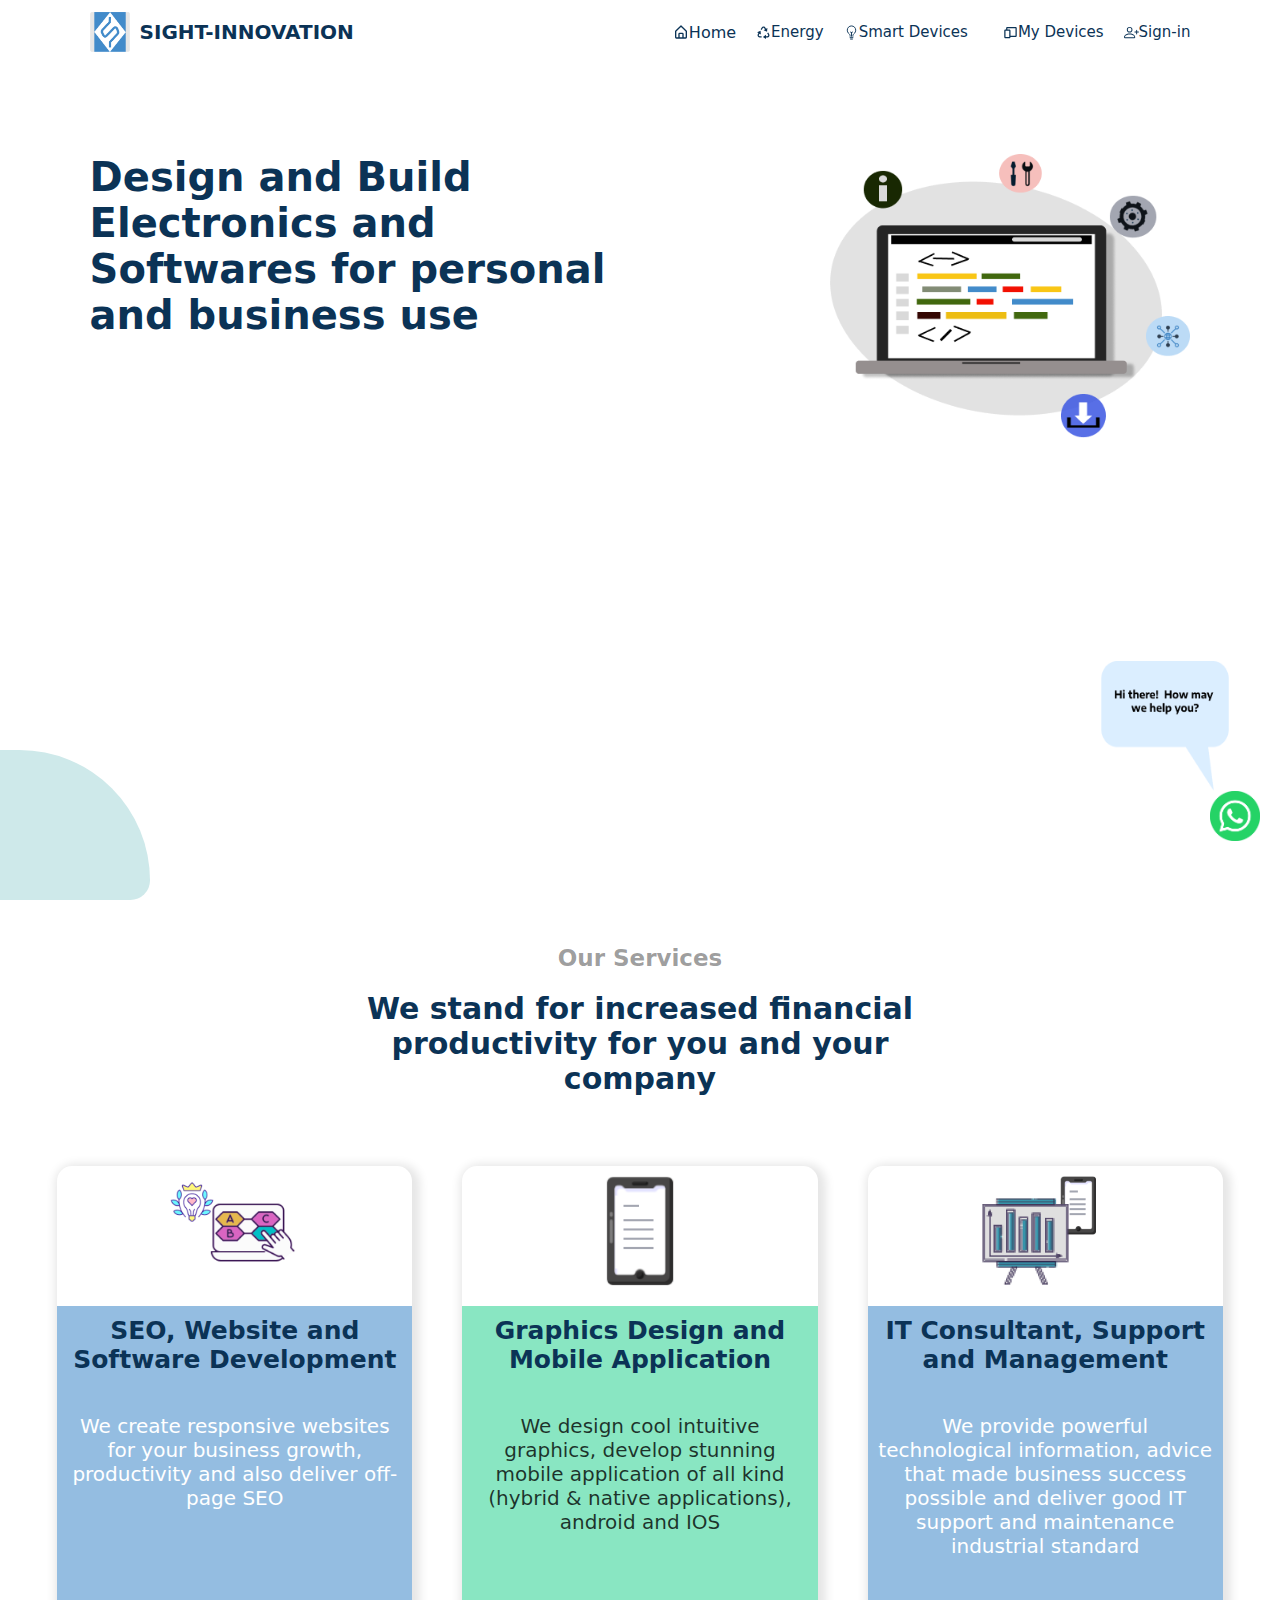
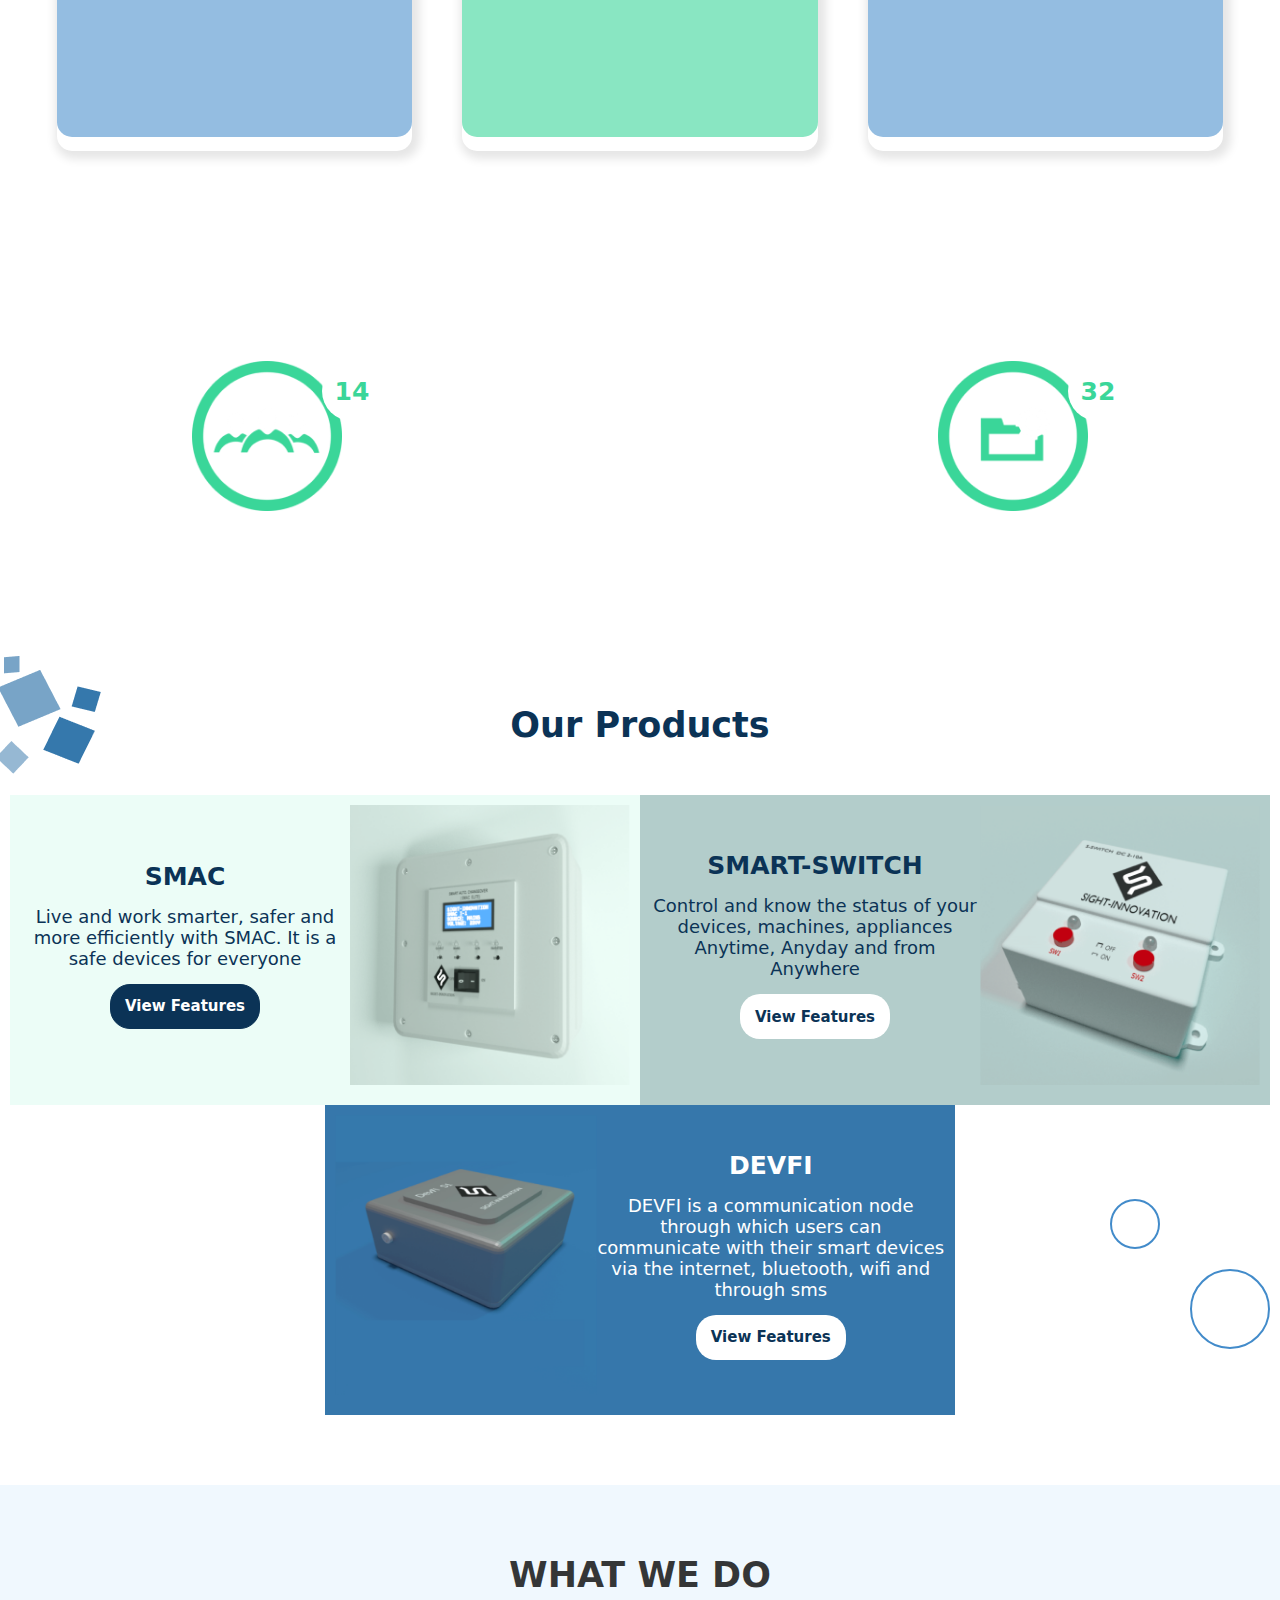
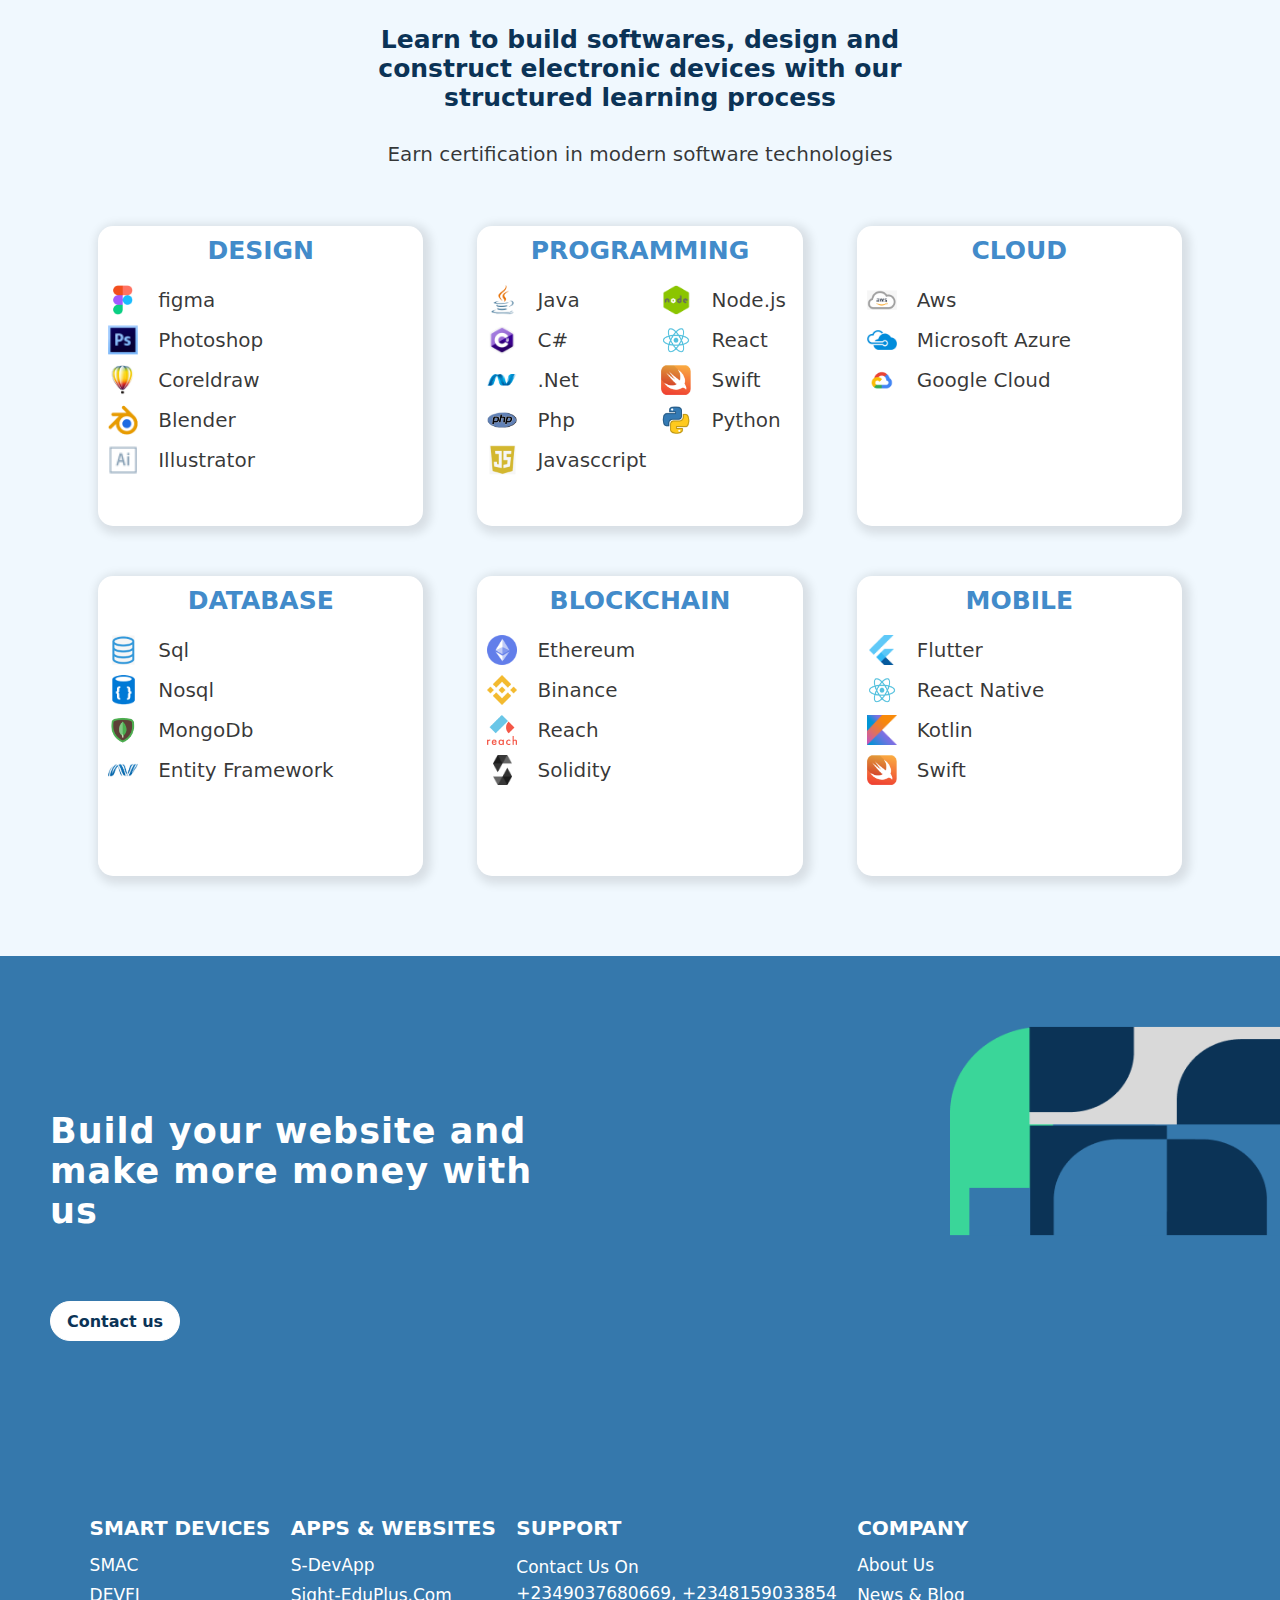
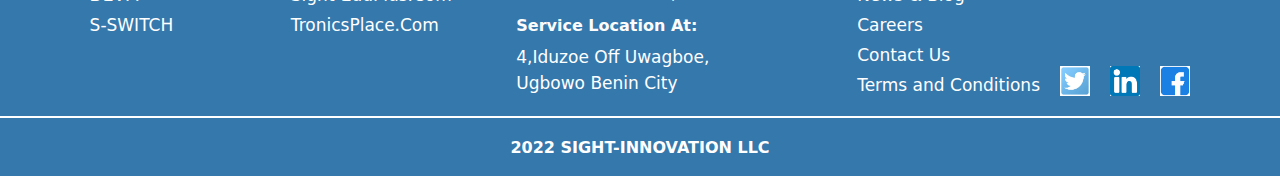
==== commit 61d3e976: "added smart switch page and made other adjustments" ====
--- a/index.html
+++ b/index.html
@@ -8,424 +8,427 @@
     <link rel="stylesheet" href="./css/style.css"/>
 </head>
 <body>
-     <header classList="active?'active':''" class="header active?'active':''">
-        <div class="header-div-1">
-            <img class="logo" src="./images/favicon.png"/>
-            <span class="sight">SIGHT-INNOVATION</span>
-        </div>
-        
-        <div class="header-div-2">
-            <div class="div-2-div">
-                <div>
-                    <span class="header-span change">
-                        <svg stroke="currentColor" fill="currentColor" stroke-width="0" viewBox="0 0 24 24" height="1em" width="1em" xmlns="http://www.w3.org/2000/svg"><path d="M5 22h14a2 2 0 0 0 2-2v-9a1 1 0 0 0-.29-.71l-8-8a1 1 0 0 0-1.41 0l-8 8A1 1 0 0 0 3 11v9a2 2 0 0 0 2 2zm5-2v-5h4v5zm-5-8.59 7-7 7 7V20h-3v-5a2 2 0 0 0-2-2h-4a2 2 0 0 0-2 2v5H5z"></path></svg>
-                        <a href="http://127.0.0.1:5500/index.html">Home</a>                        
-                    </span>
-                </div>
-
-                <div class="ensmde">
+    <div>
+        <header classList="active?'active':''" class="header active?'active':''">
+            <div class="header-div-1">
+                <img class="logo" src="./images/favicon.png"/>
+                <span class="sight">SIGHT-INNOVATION</span>
+            </div>
+            
+            <div class="header-div-2">
+                <div class="div-2-div">
                     <div>
                         <span class="header-span change">
-                            <svg stroke="currentColor" fill="currentColor" stroke-width="0" viewBox="0 0 24 24" height="1em" width="1em" xmlns="http://www.w3.org/2000/svg"><g><path fill="none" d="M0 0H24V24H0z"></path><path d="M19.562 12.097l1.531 2.653c.967 1.674.393 3.815-1.28 4.781-.533.307-1.136.469-1.75.469H16v2.5L11 19l5-3.5V18h2.062c.263 0 .522-.07.75-.201.718-.414.963-1.332.55-2.049l-1.532-2.653 1.732-1zM7.304 9.134l.53 6.08-2.164-1.25-1.031 1.786c-.132.228-.201.487-.201.75 0 .828.671 1.5 1.5 1.5H9v2H5.938c-1.933 0-3.5-1.567-3.5-3.5 0-.614.162-1.218.469-1.75l1.03-1.787-2.164-1.249 5.53-2.58zm6.446-6.165c.532.307.974.749 1.281 1.281l1.03 1.785 2.166-1.25-.53 6.081-5.532-2.58 2.165-1.25-1.031-1.786c-.132-.228-.321-.417-.549-.549-.717-.414-1.635-.168-2.049.549L9.169 7.903l-1.732-1L8.97 4.25c.966-1.674 3.107-2.248 4.781-1.281z"></path></g></svg>
-                            Energy
-
-                            <div class="header-ddcontent">
-                                <span>
-                                    <a href="http://127.0.0.1:5500/smart-meter.html">Smart Meter</a>
+                            <svg stroke="currentColor" fill="currentColor" stroke-width="0" viewBox="0 0 24 24" height="1em" width="1em" xmlns="http://www.w3.org/2000/svg"><path d="M5 22h14a2 2 0 0 0 2-2v-9a1 1 0 0 0-.29-.71l-8-8a1 1 0 0 0-1.41 0l-8 8A1 1 0 0 0 3 11v9a2 2 0 0 0 2 2zm5-2v-5h4v5zm-5-8.59 7-7 7 7V20h-3v-5a2 2 0 0 0-2-2h-4a2 2 0 0 0-2 2v5H5z"></path></svg>
+                            <a href="http://127.0.0.1:5500/index.html">Home</a>                        
+                        </span>
+                    </div>
+
+                    <div class="ensmde">
+                        <div>
+                            <span class="header-span change">
+                                <svg stroke="currentColor" fill="currentColor" stroke-width="0" viewBox="0 0 24 24" height="1em" width="1em" xmlns="http://www.w3.org/2000/svg"><g><path fill="none" d="M0 0H24V24H0z"></path><path d="M19.562 12.097l1.531 2.653c.967 1.674.393 3.815-1.28 4.781-.533.307-1.136.469-1.75.469H16v2.5L11 19l5-3.5V18h2.062c.263 0 .522-.07.75-.201.718-.414.963-1.332.55-2.049l-1.532-2.653 1.732-1zM7.304 9.134l.53 6.08-2.164-1.25-1.031 1.786c-.132.228-.201.487-.201.75 0 .828.671 1.5 1.5 1.5H9v2H5.938c-1.933 0-3.5-1.567-3.5-3.5 0-.614.162-1.218.469-1.75l1.03-1.787-2.164-1.249 5.53-2.58zm6.446-6.165c.532.307.974.749 1.281 1.281l1.03 1.785 2.166-1.25-.53 6.081-5.532-2.58 2.165-1.25-1.031-1.786c-.132-.228-.321-.417-.549-.549-.717-.414-1.635-.168-2.049.549L9.169 7.903l-1.732-1L8.97 4.25c.966-1.674 3.107-2.248 4.781-1.281z"></path></g></svg>
+                                Energy
+
+                                <div class="header-ddcontent">
+                                    <span>
+                                        <a href="http://127.0.0.1:5500/smart-meter.html">Smart Meter</a>
+                                    </span>
+                                </div>
+                            </span>
+                        </div>
+
+                        <div>
+                            <span class="header-span change">
+                                <svg stroke="currentColor" fill="currentColor" stroke-width="0" viewBox="0 0 512 512" height="1em" width="1em" xmlns="http://www.w3.org/2000/svg"><path fill="none" stroke-linecap="round" stroke-linejoin="round" stroke-width="32" d="M304 384v-24c0-29 31.54-56.43 52-76 28.84-27.57 44-64.61 44-108 0-80-63.73-144-144-144a143.6 143.6 0 00-144 144c0 41.84 15.81 81.39 44 108 20.35 19.21 52 46.7 52 76v24m16 96h64m-80-48h96m-48-48V256"></path><path fill="none" stroke-linecap="round" stroke-linejoin="round" stroke-width="32" d="M294 240s-21.51 16-38 16-38-16-38-16"></path></svg>
+                                Smart Devices
+
+                                <div class="header-ddcontent" >
+                                    <span>
+                                        <a href="http://127.0.0.1:5500/smac.html">Smac</a>
+                                    </span>
+                                    <span>
+                                        <a href="http://127.0.0.1:5500/smart-switch.html">S-switch</a>
+                                    </span>
+                                    <span>
+                                        <a href="http://127.0.0.1:5500/#.html">DevFi</a>
+                                    </span>
+                                </div>
+                            </span>
+                        </div>             
+                    </div>
+                </div>
+
+                <div class="div-end-div">
+                    <span class="header-span change">
+                    <a>
+                        <svg stroke="currentColor" fill="currentColor" stroke-width="0" viewBox="0 0 24 24" height="1em" width="1em" xmlns="http://www.w3.org/2000/svg"><path d="M20 3H7c-1.103 0-2 .897-2 2v2H4c-1.103 0-2 .897-2 2v10c0 1.103.897 2 2 2h6c1.103 0 2-.897 2-2h8c1.103 0 2-.897 2-2V5c0-1.103-.897-2-2-2zM9.997 19H4V9h6l-.003 10zm10-2H12V9c0-1.103-.897-2-2-2H7V5h13l-.003 12z"></path></svg>
+                        My Devices
+                    </a>
+                    </span>
+
+                    <span class="header-span change">
+                        <a href="http://127.0.0.1:5500/login.html">
+                            <svg stroke="currentColor" fill="currentColor" stroke-width="0" viewBox="0 0 16 16" height="1em" width="1em" xmlns="http://www.w3.org/2000/svg"><path d="M6 8a3 3 0 1 0 0-6 3 3 0 0 0 0 6zm2-3a2 2 0 1 1-4 0 2 2 0 0 1 4 0zm4 8c0 1-1 1-1 1H1s-1 0-1-1 1-4 6-4 6 3 6 4zm-1-.004c-.001-.246-.154-.986-.832-1.664C9.516 10.68 8.289 10 6 10c-2.29 0-3.516.68-4.168 1.332-.678.678-.83 1.418-.832 1.664h10z"></path><path fill-rule="evenodd" d="M13.5 5a.5.5 0 0 1 .5.5V7h1.5a.5.5 0 0 1 0 1H14v1.5a.5.5 0 0 1-1 0V8h-1.5a.5.5 0 0 1 0-1H13V5.5a.5.5 0 0 1 .5-.5z"></path></svg>
+                            Sign-in
+                        </a>
+                    </span>
+                </div>
+            </div>
+        </header>
+
+        <main class="home">
+            <div class="home-banner">
+                <section class="home-section-1">
+                    <span class="home-corner"></span>
+                    <span class="main-text">Design and Build Electronics and Softwares for personal and business use</span>
+                </section>
+                <section class="home-section-1">
+                    <img class="banner" src="./images/banner.png" alt="banner">
+
+                    <div class="home-div1">
+                        <img src="./images/chat.png" class="home-img"/>
+                        <div>
+                            <img src="./images/whatapp2.png" class="home-img1"/>
+                        </div>
+                    </div>
+
+                </section>
+            </div>
+        </main>
+
+        <section class="home-servicesSection">
+            <div class="home-services1">
+                <span class="home-sertt1">Our Services</span>
+                <span class="home-sertt2">We stand for increased financial productivity for you and your company</span>
+            </div>
+
+            <div class="home-services2">
+                <div>
+                    <img class="home-img2" src="./images/services1.png"/>
+                    <div class="home-services2-div1">
+                        <span class="home-services2-span1">
+                            SEO, Website and Software Development
+                        </span>
+                        <span class="home-services2-span2">
+                            We create responsive websites for your business growth, productivity and also deliver off-page SEO
+                        </span>
+                    </div>               
+                </div>
+                <div>
+                    <img class="home-img2" src="./images/phone.png"/>
+                    <div class="home-services2-div2">
+                        <span class="home-services2-span1">
+                            Graphics Design and Mobile Application
+                        </span>
+                        <span class="home-services2-spandif">
+                            We design cool intuitive graphics, develop stunning mobile application of all kind (hybrid & native applications), android and IOS
+                        </span>
+                    </div>
+                </div>
+                <div>
+                    <img class="home-img2" src="./images/services2.png"/>
+                    <div class="home-services2-div3">
+                        <span class="home-services2-span1">
+                            IT Consultant, Support and Management
+                        </span>
+                        <span class="home-services2-span2">
+                            We provide powerful technological information, advice that made business success possible and deliver good IT support and maintenance industrial standard
+                        </span>
+                    </div>
+                </div>
+            </div>
+        </section>
+
+        <section class="home-bg">
+            <div>
+                <div>
+                    <img src="./images/head.png" alt="head"/>
+                    <span class="home-bg-span">14</span>
+                    <span>Clients</span>
+                </div>
+
+                <div >
+                    <img src="./images/file.png" alt="file"/>
+                    <span class="home-bg-span">32</span>
+                    <span>Projects</span>
+                </div>
+            </div>
+        </section>
+
+        <section class="home-products">
+            <img src="./images/side.png" alt="side">
+            <span>Our Products</span>
+            <div>
+                <div class="home-prodiv">
+                    <div class="home-prodiv1">
+                        <div>
+                            <span>SMAC</span>
+                            <span>
+                                Live and work smarter, safer and more efficiently with SMAC. It is a safe devices for everyone
+                            </span>
+                            <a>View Features</a>
+                        </div>
+                        <img height="280px" width="280px" src="./images/smac.png" alt="smac">
+                    </div>
+
+                    <div class="home-prodiv2">
+                        <div>
+                            <span>SMART-SWITCH</span>
+                            <span>
+                                Control and know the status of your devices, machines, appliances Anytime, Anyday and from Anywhere
+                            </span>
+                            <a>View Features</a>
+                        </div>
+                        <img height="280px" width="280px" src="./images/switch.png" alt="switch">
+                    </div>
+                </div>
+
+                <div class="home-prodiv3">
+                    <img height="280px" width="280px" src="./images/devfi.png" alt="devfi">
+                    <div>
+                        <span>DEVFI</span>
+                        <span>
+                            DEVFI is a communication node through which users can communicate with their smart devices via the internet, bluetooth, wifi and through sms
+                        </span>
+                        <a>View Features</a>
+                    </div>
+                </div>
+            </div>
+            <p class="home-p1"></p>
+            <p class="home-p2"></p>
+        </section>
+
+        <section class="home-software">
+            <div class="home-softdiv1">
+                <span class="home-softdiv1-span1">WHAT WE DO</span>
+                <span class="home-softdiv1-span2">
+                    Learn to build softwares, design and construct electronic devices with our structured learning process
+                </span>
+                <span class="home-softdiv1-span3">Earn certification in modern software technologies</span>
+            </div>
+
+            <div class="home-softdiv2">
+            <div>
+                    <div class="scrolled-7">
+                        <span>DESIGN</span>
+                        <div class="home-sfdiv1">
+                            <span>
+                                <img src="./images/figma.png" alt="figma" class="home-img3">
+                                figma
+                            </span>
+                            <span>
+                                <img src="./images/photoshop.png" alt="photoshop" class="home-img3">
+                                Photoshop
+                            </span>
+                            <span>
+                                <img src="./images/corel.png" alt="Coreldraw" class="home-img3">
+                                Coreldraw
+                            </span>
+                            <span>
+                                <img src="./images/blender.png" alt="blender" class="home-img3">
+                                Blender
+                            </span>
+                            <span>
+                                <img src="./images/illustrator.png" alt="Illustrator" class="home-img3">
+                                Illustrator
+                            </span>
+                        </div>
+                    </div>
+
+                    <div class="scrolled-7">
+                        <span>PROGRAMMING</span>
+                        <div class="home-sfdiv2">
+                            <div class="home-sfdiv3">
+                                <span>
+                                    <img src="./images/java.png" alt="Java" class="home-img3">
+                                    Java
+                                </span>
+                                <span>
+                                    <img src="./images/c.png" alt="C#" class="home-img3">
+                                    C#
+                                </span>
+                                <span>
+                                    <img src="./images/net.png" alt=".net" class="home-img3">
+                                    .Net
+                                </span>
+                                <span>
+                                    <img src="./images/php.png" alt="php" class="home-img3">
+                                    Php
+                                </span>
+                                <span>
+                                    <img src="./images/javascript.png" alt="javascript" class="home-img3">
+                                    Javasccript
                                 </span>
                             </div>
-                        </span>
-                    </div>
-
-                    <div>
-                        <span class="header-span change">
-                            <svg stroke="currentColor" fill="currentColor" stroke-width="0" viewBox="0 0 512 512" height="1em" width="1em" xmlns="http://www.w3.org/2000/svg"><path fill="none" stroke-linecap="round" stroke-linejoin="round" stroke-width="32" d="M304 384v-24c0-29 31.54-56.43 52-76 28.84-27.57 44-64.61 44-108 0-80-63.73-144-144-144a143.6 143.6 0 00-144 144c0 41.84 15.81 81.39 44 108 20.35 19.21 52 46.7 52 76v24m16 96h64m-80-48h96m-48-48V256"></path><path fill="none" stroke-linecap="round" stroke-linejoin="round" stroke-width="32" d="M294 240s-21.51 16-38 16-38-16-38-16"></path></svg>
-                            Smart Devices
-
-                            <div class="header-ddcontent" >
-                                <span>
-                                    <a href="http://127.0.0.1:5500/smac.html">Smac</a>
-                                </span>
-                                <span>
-                                    <a href="http://127.0.0.1:5500/smart-switch.html">S-switch</a>
-                                </span>
-                                <span>
-                                    <a href="http://127.0.0.1:5500/#.html">DevFi</a>
+                            
+                            <div class="home-sfdiv3">
+                                <span>
+                                    <img src="./images/node.png" alt="node.js" class="home-img3">
+                                    Node.js
+                                </span>
+                                <span>
+                                    <img src="./images/react.png" alt="react" class="home-img3">
+                                    React
+                                </span>
+                                <span>
+                                    <img src="./images/swift.png" alt="swift" class="home-img3">
+                                    Swift
+                                </span>
+                                <span>
+                                    <img src="./images/python.png" alt="python" class="home-img3">
+                                    Python
                                 </span>
                             </div>
-                        </span>
-                    </div>             
-                </div>
-            </div>
-
-            <div class="div-end-div">
-                <span class="header-span change">
-                <a>
-                    <svg stroke="currentColor" fill="currentColor" stroke-width="0" viewBox="0 0 24 24" height="1em" width="1em" xmlns="http://www.w3.org/2000/svg"><path d="M20 3H7c-1.103 0-2 .897-2 2v2H4c-1.103 0-2 .897-2 2v10c0 1.103.897 2 2 2h6c1.103 0 2-.897 2-2h8c1.103 0 2-.897 2-2V5c0-1.103-.897-2-2-2zM9.997 19H4V9h6l-.003 10zm10-2H12V9c0-1.103-.897-2-2-2H7V5h13l-.003 12z"></path></svg>
-                    My Devices
-                </a>
-                </span>
-
-                <span class="header-span change">
-                    <a href="http://127.0.0.1:5500/login.html">
-                        <svg stroke="currentColor" fill="currentColor" stroke-width="0" viewBox="0 0 16 16" height="1em" width="1em" xmlns="http://www.w3.org/2000/svg"><path d="M6 8a3 3 0 1 0 0-6 3 3 0 0 0 0 6zm2-3a2 2 0 1 1-4 0 2 2 0 0 1 4 0zm4 8c0 1-1 1-1 1H1s-1 0-1-1 1-4 6-4 6 3 6 4zm-1-.004c-.001-.246-.154-.986-.832-1.664C9.516 10.68 8.289 10 6 10c-2.29 0-3.516.68-4.168 1.332-.678.678-.83 1.418-.832 1.664h10z"></path><path fill-rule="evenodd" d="M13.5 5a.5.5 0 0 1 .5.5V7h1.5a.5.5 0 0 1 0 1H14v1.5a.5.5 0 0 1-1 0V8h-1.5a.5.5 0 0 1 0-1H13V5.5a.5.5 0 0 1 .5-.5z"></path></svg>
-                        Sign-in
-                    </a>
-                </span>
-            </div>
-        </div>
-    </header>
-
-    <main class="home">
-        <div class="home-banner">
-            <section class="home-section-1">
-                <span class="home-corner"></span>
-                <span class="main-text">Design and Build Electronics and Softwares for personal and business use</span>
-            </section>
-            <section class="home-section-1">
-                <img class="banner" src="./images/banner.png" alt="banner">
-
-                <div class="home-div1">
-                    <img src="./images/chat.png" class="home-img"/>
-                    <div>
-                        <img src="./images/whatapp2.png" class="home-img1"/>
-                    </div>
-                </div>
-
-            </section>
-        </div>
-    </main>
-
-    <section class="home-servicesSection">
-        <div class="home-services1">
-            <span class="home-sertt1">Our Services</span>
-            <span class="home-sertt2">We stand for increased financial productivity for you and your company</span>
-        </div>
-
-        <div class="home-services2">
+                        </div>
+                    </div>
+
+                    <div class="scrolled-7">
+                        <span>CLOUD</span>
+                        <div class="home-sfdiv3">
+                            <span>
+                                <img src="./images/aws.png" alt="aws" class="home-img3">
+                                Aws
+                            </span>
+                            <span>
+                                <img src="./images/azure.png" alt="Microsoft Azure" class="home-img3">
+                                Microsoft Azure
+                            </span>
+                            <span>
+                                <img height="30" width="30" src="./images/google.png" alt="Google Cloud" class="home-img3">
+                                Google Cloud
+                            </span>
+                        </div>
+                    </div>
+            </div>
+
             <div>
-                <img class="home-img2" src="./images/services1.png"/>
-                <div class="home-services2-div1">
-                    <span class="home-services2-span1">
-                        SEO, Website and Software Development
-                    </span>
-                    <span class="home-services2-span2">
-                        We create responsive websites for your business growth, productivity and also deliver off-page SEO
-                    </span>
-                </div>               
-            </div>
-            <div>
-                <img class="home-img2" src="./images/phone.png"/>
-                <div class="home-services2-div2">
-                    <span class="home-services2-span1">
-                        Graphics Design and Mobile Application
-                    </span>
-                    <span class="home-services2-spandif">
-                        We design cool intuitive graphics, develop stunning mobile application of all kind (hybrid & native applications), android and IOS
-                    </span>
-                </div>
-            </div>
-            <div>
-                <img class="home-img2" src="./images/services2.png"/>
-                <div class="home-services2-div3">
-                    <span class="home-services2-span1">
-                        IT Consultant, Support and Management
-                    </span>
-                    <span class="home-services2-span2">
-                        We provide powerful technological information, advice that made business success possible and deliver good IT support and maintenance industrial standard
-                    </span>
-                </div>
-            </div>
-        </div>
-    </section>
-
-    <section class="home-bg">
-        <div>
-            <div>
-                <img src="./images/head.png" alt="head"/>
-                <span class="home-bg-span">14</span>
-                <span>Clients</span>
-            </div>
-
-            <div >
-                <img src="./images/file.png" alt="file"/>
-                <span class="home-bg-span">32</span>
-                <span>Projects</span>
-            </div>
-        </div>
-    </section>
-
-    <section class="home-products">
-        <img src="./images/side.png" alt="side">
-        <span>Our Products</span>
-        <div>
-            <div class="home-prodiv">
-                <div class="home-prodiv1">
-                    <div>
-                        <span>SMAC</span>
-                        <span>
-                            Live and work smarter, safer and more efficiently with SMAC. It is a safe devices for everyone
-                        </span>
-                        <a>View Features</a>
-                    </div>
-                    <img height="280px" width="280px" src="./images/smac.png" alt="smac">
-                </div>
-
-                <div class="home-prodiv2">
-                    <div>
-                        <span>SMART-SWITCH</span>
-                        <span>
-                            Control and know the status of your devices, machines, appliances Anytime, Anyday and from Anywhere
-                        </span>
-                        <a>View Features</a>
-                    </div>
-                    <img height="280px" width="280px" src="./images/switch.png" alt="switch">
-                </div>
-            </div>
-
-            <div class="home-prodiv3">
-                <img height="280px" width="280px" src="./images/devfi.png" alt="devfi">
-                <div>
-                    <span>DEVFI</span>
-                    <span>
-                        DEVFI is a communication node through which users can communicate with their smart devices via the internet, bluetooth, wifi and through sms
-                    </span>
-                    <a>View Features</a>
-                </div>
-            </div>
-        </div>
-        <p class="home-p1"></p>
-        <p class="home-p2"></p>
-    </section>
-
-    <section class="home-software">
-        <div class="home-softdiv1">
-            <span class="home-softdiv1-span1">WHAT WE DO</span>
-            <span class="home-softdiv1-span2">
-                Learn to build softwares, design and construct electronic devices with our structured learning process
-            </span>
-            <span class="home-softdiv1-span3">Earn certification in modern software technologies</span>
-        </div>
-
-        <div class="home-softdiv2">
-           <div>
-                <div class="scrolled-7">
-                    <span>DESIGN</span>
-                    <div class="home-sfdiv1">
-                        <span>
-                            <img src="./images/figma.png" alt="figma" class="home-img3">
-                            figma
-                        </span>
-                        <span>
-                            <img src="./images/photoshop.png" alt="photoshop" class="home-img3">
-                            Photoshop
-                        </span>
-                        <span>
-                            <img src="./images/corel.png" alt="Coreldraw" class="home-img3">
-                            Coreldraw
-                        </span>
-                        <span>
-                            <img src="./images/blender.png" alt="blender" class="home-img3">
-                            Blender
-                        </span>
-                        <span>
-                            <img src="./images/illustrator.png" alt="Illustrator" class="home-img3">
-                            Illustrator
-                        </span>
-                    </div>
-                </div>
-
-                <div class="scrolled-7">
-                    <span>PROGRAMMING</span>
-                    <div class="home-sfdiv2">
+                    <div class="scrolled-7">
+                        <span>DATABASE</span>
+                        <div class="home-sfdiv1">
+                            <span>
+                                <img src="./images/sql.png" alt="sql" class="home-img3">
+                                Sql
+                            </span>
+                            <span>
+                                <img src="./images/nosql.png" alt="nosql" class="home-img3">
+                                Nosql
+                            </span>
+                            <span>
+                                <img src="./images/mongodb.png" alt="mongodb" class="home-img3">
+                                MongoDb
+                            </span>
+                            <span>
+                                <img src="./images/entity.png" alt="entity framework" class="home-img3">
+                                Entity Framework
+                            </span>
+                        </div>
+                    </div>
+
+                    <div class="scrolled-7">
+                        <span>BLOCKCHAIN</span>
+                            <div class="home-sfdiv3">
+                                <span>
+                                    <img src="./images/ethereum.png" alt="ethereum" class="home-img3">
+                                    Ethereum
+                                </span>
+                                <span>
+                                    <img src="./images/binance.png" alt="binance" class="home-img3">
+                                    Binance
+                                </span>
+                                <span>
+                                    <img src="./images/reach.png" alt="reach" class="home-img3">
+                                    Reach
+                                </span>
+                                <span>
+                                    <img src="./images/solidity.png" alt="solidity" class="home-img3">
+                                    Solidity
+                                </span>
+                            </div>                    
+                    </div>
+
+                    <div class="scrolled-7">
+                        <span>MOBILE</span>
                         <div class="home-sfdiv3">
                             <span>
-                                <img src="./images/java.png" alt="Java" class="home-img3">
-                                Java
-                            </span>
-                            <span>
-                                <img src="./images/c.png" alt="C#" class="home-img3">
-                                C#
-                            </span>
-                            <span>
-                                <img src="./images/net.png" alt=".net" class="home-img3">
-                                .Net
-                            </span>
-                            <span>
-                                <img src="./images/php.png" alt="php" class="home-img3">
-                                Php
-                            </span>
-                            <span>
-                                <img src="./images/javascript.png" alt="javascript" class="home-img3">
-                                Javasccript
-                            </span>
-                        </div>
-                        
-                        <div class="home-sfdiv3">
-                            <span>
-                                <img src="./images/node.png" alt="node.js" class="home-img3">
-                                Node.js
+                                <img src="./images/flutter.png" alt="flutter" class="home-img3">
+                                Flutter
                             </span>
                             <span>
                                 <img src="./images/react.png" alt="react" class="home-img3">
-                                React
+                                React Native
+                            </span>
+                            <span>
+                                <img height="30" width="30" src="./images/kotlin.png" alt="kotlin" class="home-img3">
+                                Kotlin
                             </span>
                             <span>
                                 <img src="./images/swift.png" alt="swift" class="home-img3">
                                 Swift
                             </span>
-                            <span>
-                                <img src="./images/python.png" alt="python" class="home-img3">
-                                Python
-                            </span>
-                        </div>
-                    </div>
-                </div>
-
-                <div class="scrolled-7">
-                    <span>CLOUD</span>
-                    <div class="home-sfdiv3">
-                        <span>
-                            <img src="./images/aws.png" alt="aws" class="home-img3">
-                            Aws
-                        </span>
-                        <span>
-                            <img src="./images/azure.png" alt="Microsoft Azure" class="home-img3">
-                            Microsoft Azure
-                        </span>
-                        <span>
-                            <img height="30" width="30" src="./images/google.png" alt="Google Cloud" class="home-img3">
-                            Google Cloud
-                        </span>
-                    </div>
-                </div>
-           </div>
-
-           <div>
-                <div class="scrolled-7">
-                    <span>DATABASE</span>
-                    <div class="home-sfdiv1">
-                        <span>
-                            <img src="./images/sql.png" alt="sql" class="home-img3">
-                            Sql
-                        </span>
-                        <span>
-                            <img src="./images/nosql.png" alt="nosql" class="home-img3">
-                            Nosql
-                        </span>
-                        <span>
-                            <img src="./images/mongodb.png" alt="mongodb" class="home-img3">
-                            MongoDb
-                        </span>
-                        <span>
-                            <img src="./images/entity.png" alt="entity framework" class="home-img3">
-                            Entity Framework
-                        </span>
-                    </div>
-                </div>
-
-                <div class="scrolled-7">
-                    <span>BLOCKCHAIN</span>
-                        <div class="home-sfdiv3">
-                            <span>
-                                <img src="./images/ethereum.png" alt="ethereum" class="home-img3">
-                                Ethereum
-                            </span>
-                            <span>
-                                <img src="./images/binance.png" alt="binance" class="home-img3">
-                                Binance
-                            </span>
-                            <span>
-                                <img src="./images/reach.png" alt="reach" class="home-img3">
-                                Reach
-                            </span>
-                            <span>
-                                <img src="./images/solidity.png" alt="solidity" class="home-img3">
-                                Solidity
-                            </span>
-                        </div>                    
-                </div>
-
-                <div class="scrolled-7">
-                    <span>MOBILE</span>
-                    <div class="home-sfdiv3">
-                        <span>
-                            <img src="./images/flutter.png" alt="flutter" class="home-img3">
-                            Flutter
-                        </span>
-                        <span>
-                            <img src="./images/react.png" alt="react" class="home-img3">
-                            React Native
-                        </span>
-                        <span>
-                            <img height="30" width="30" src="./images/kotlin.png" alt="kotlin" class="home-img3">
-                            Kotlin
-                        </span>
-                        <span>
-                            <img src="./images/swift.png" alt="swift" class="home-img3">
-                            Swift
-                        </span>
-                    </div>
-                </div>
+                        </div>
+                    </div>
+            </div>
+        </section>
+
+        <footer class="footer">
+            <img class="footer-img" src="./images/footer.png" alt="footer">
+            <div class="footer-div1">
+                <span>Build your website and make more money with us</span>
+                <a href="/contact.html">Contact us</a>
+            </div>
+            
+        <div class="footer-div2">
+                <div class="footer-div3">
+                    <span class="footer-sp">SMART DEVICES</span>
+                    <a href="http://127.0.0.1:5500/smac.html">SMAC</a>
+                    <a href="/#">DEVFI</a>
+                    <a href="http://127.0.0.1:5500/smart-switch.html">S-SWITCH</a>
+                </div>
+
+                <div class="footer-div3">
+                    <span class="footer-sp">APPS &amp WEBSITES</span>
+                    <a href="/#">S-DevApp</a>
+                    <a href="https://sight-eduplus.com/">Sight-EduPlus.Com</a>
+                    <a href="/#">TronicsPlace.Com</a>
+                </div>
+
+                <div class="footer-div3">
+                    <span class="footer-sp">SUPPORT</span>
+                    <span class="footer-sp3">
+                        Contact Us On
+                        <br>
+                        +2349037680669, +2348159033854
+                    </span>
+                    <span class="footer-sp2">Service Location At:</span>
+                    <span class="footer-sp3">
+                        4,Iduzoe Off Uwagboe,
+                        <br>
+                        Ugbowo Benin City
+                    </span>
+                </div>
+
+            <div class="footer-div3">
+                <span class="footer-sp">COMPANY</span>
+                <a href="http://127.0.0.1:5500/About us.html">About Us</a>
+                <a href="/#">News & Blog</a>
+                <a href="http://127.0.0.1:5500/careers.html">Careers</a>
+                <a href="http://127.0.0.1:5500/contact.html">Contact Us</a>
+                <a href="/#">Terms and Conditions</a>
+            </div>
+
+            <div class="footer-div4">
+                <img class="footer-img2" src="./images/twitter.jpg" alt="twitter">
+                <img class="footer-img2" src="./images/linkedin.png" alt="linkedin">
+                <img class="footer-img2" src="./images/facebook.png" alt="facebook">
+            </div>
         </div>
-    </section>
-
-    <section class="footer">
-        <img class="footer-img" src="./images/footer.png" alt="footer">
-        <div class="footer-div1">
-            <span>Build your website and make more money with us</span>
-            <a href="/contact">Contact us</a>
-        </div>
-        
-      <div class="footer-div2">
-            <div class="footer-div3">
-                <span class="footer-sp">SMART DEVICES</span>
-                <a href="/smac">SMAC</a>
-                <a href="/#">DEVFI</a>
-                <a href="smart-switch">S-SWITCH</a>
-            </div>
-
-            <div class="footer-div3">
-                <span class="footer-sp">APPS &amp WEBSITES</span>
-                <a href="/#">S-DevApp</a>
-                <a href="https://sight-eduplus.com/">Sight-EduPlus.Com</a>
-                <a href="/#">TronicsPlace.Com</a>
-            </div>
-
-            <div class="footer-div3">
-                <span class="footer-sp">SUPPORT</span>
-                <span class="footer-sp3">
-                    Contact Us On
-                    <br>
-                    +2349037680669, +2348159033854
-                </span>
-                <span class="footer-sp2">Service Location At:</span>
-                <span class="footer-sp3">
-                    4,Iduzoe Off Uwagboe,
-                    <br>
-                    Ugbowo Benin City
-                </span>
-            </div>
-
-        <div class="footer-div3">
-            <span class="footer-sp">COMPANY</span>
-            <a href="/About us">About Us</a>
-            <a href="/#">News & Blog</a>
-            <a href="/careers">Careers</a>
-            <a href="/contact">Contact Us</a>
-            <a href="/#">Terms and Conditions</a>
-        </div>
-
-        <div class="footer-div4">
-            <img class="footer-img2" src="./images/twitter.jpg" alt="twitter">
-            <img class="footer-img2" src="./images/linkedin.png" alt="linkedin">
-            <img class="footer-img2" src="./images/facebook.png" alt="facebook">
-        </div>
-      </div>
-
-        <span>2022 SIGHT-INNOVATION LLC</span>
-
-    </section>
+
+            <span>2022 SIGHT-INNOVATION LLC</span>
+
+        </footer>
+    </div>
+     
 
     <script src="./js/index.js"></script>
 </body>
--- a/css/header.css
+++ b/css/header.css
@@ -46,6 +46,7 @@
 .div-2-div{
     display: flex;
     flex-direction: row;
+    gap: 20px;
 }
 
 .div-2-div > *{
@@ -126,6 +127,11 @@
     cursor: pointer;
 }
 
+.div-end-div > span > a{
+    display: flex;
+    align-items: center;
+}
+
 .active{
     background-color:rgb(66,139,202);
     color:white;
--- a/css/style.css
+++ b/css/style.css
@@ -521,157 +521,3 @@
     width: 30px;
     object-fit: contain;
 }
-
-.smart-meter{
-    margin-top: 70px;
-    width: 100%;
-    height: 480px;
-    background-color: #a3a6b1;
-    border-radius: 7px;
-    display: flex;
-    gap: 100px;
-    flex-direction: row;
-    justify-content: center;
-}
-
-.smart-meter > div:first-child{
-    width: 680px;
-    background-image: url(/images/Rectangle\ 125.e80c6674.png);
-    background-size: 549px 480px;
-    background-repeat: no-repeat;
-}
-
-.smart-meter > div:nth-child(2){
-    padding-top: 50px;
-    width: 60%;
-    display: flex;
-    flex-direction: column;
-    font-size: 10px;
-    padding-right: 25px;
-}
-
-.smart-meter > div:nth-child(2) > h1{
-    font-style: normal;
-    font-weight: 600;
-    font-size: 4em;
-    line-height: 54px;
-    margin-right: 0;
-}
-
-.smart-meter > div:nth-child(2) > h5{
-    font-style: normal;
-    font-weight: 300;
-    font-size: 2.5em;
-    line-height: 30px;
-    margin-bottom: 30px!important;
-    margin: 0;
-    color: #000;
-}
-
-.smart-meter > div:nth-child(2) > button{
-    width: 270px;
-    border: 0;
-    height: 76px;
-    font-size: 1.5em;
-    padding-top: 5px;
-    color: #0b0b74;
-    background: #fff;
-    border-radius: 10px;
-    margin-bottom: 20px;
-    font-style: normal;
-    font-weight: 600;
-    line-height: 54px;
-}
-
-.smart-meter > div:nth-child(2) > button:hover{
-    background-color: #0b0b74;
-    color: #fff;
-}
-
-.smart-meter2{
-    display: flex;
-    width: 100%;
-    padding-top: 70px;
-    gap: 50px;
-    padding-bottom: 50px;
-    justify-content: center;
-    background: #fff;
-}
-
-.smart-meter3{
-    width: 50%;
-    height: auto;
-    display: flex;
-    gap: 30px;
-    flex-direction: column;
-}
-
-.smart-meter3 > div:first-child{
-    width:100%;
-    display: flex;
-    flex-direction:row ;
-}
-
-.smart-meter2 > div:nth-child(2){
-    width: 40%;
-    height: 650px;
-    font-size: 12px;
-    background: #f8f4f4;
-    box-shadow: 0 0 20px rgba(0, 0, 0, 0.25);
-    border-radius: 8px;
-}
-
-.smart-meter2 > div:nth-child(2) > h1{
-    align-self: center;
-    text-align: center;
-    font-weight: 700;
-    font-size: 2em;
-    line-height: 29px;
-    padding: 10px;
-    margin: 20px;
-    color: #000;
-}
-
-ul{
-    display: block;
-    list-style-type: disc;
-    margin-block-start: 1em;
-    margin-block-end: 1em;
-    margin-inline-start: 0;
-    margin-inline-end: 0;
-    padding-inline-start: 40px;
-}
-
-.smart-meter2 > div:nth-child(2) > ul >li{
-    padding: 0;
-    margin: 0;
-    font-style: normal;
-    font-weight: 460;
-    font-size: 1.5em;
-    line-height: 25px;
-    color: #000;
-    margin-top: 20px!important;
-    display: flex;
-    gap: 25px;
-}
-
-.smart-meter4,
-.smart-meter5{
-    padding-right: 20px;
-    border-radius: 30px;
-    height: 20px;
-    width: 20px;
-    margin-top: 7px;
-}
-
-.smart-meter4{
-    background-color: #3578ac;
-}
-
-.smart-meter5{
-    background-color: #3ad699;
-}
-
-.smart-meter6{
-    padding-right: 20px;
-}